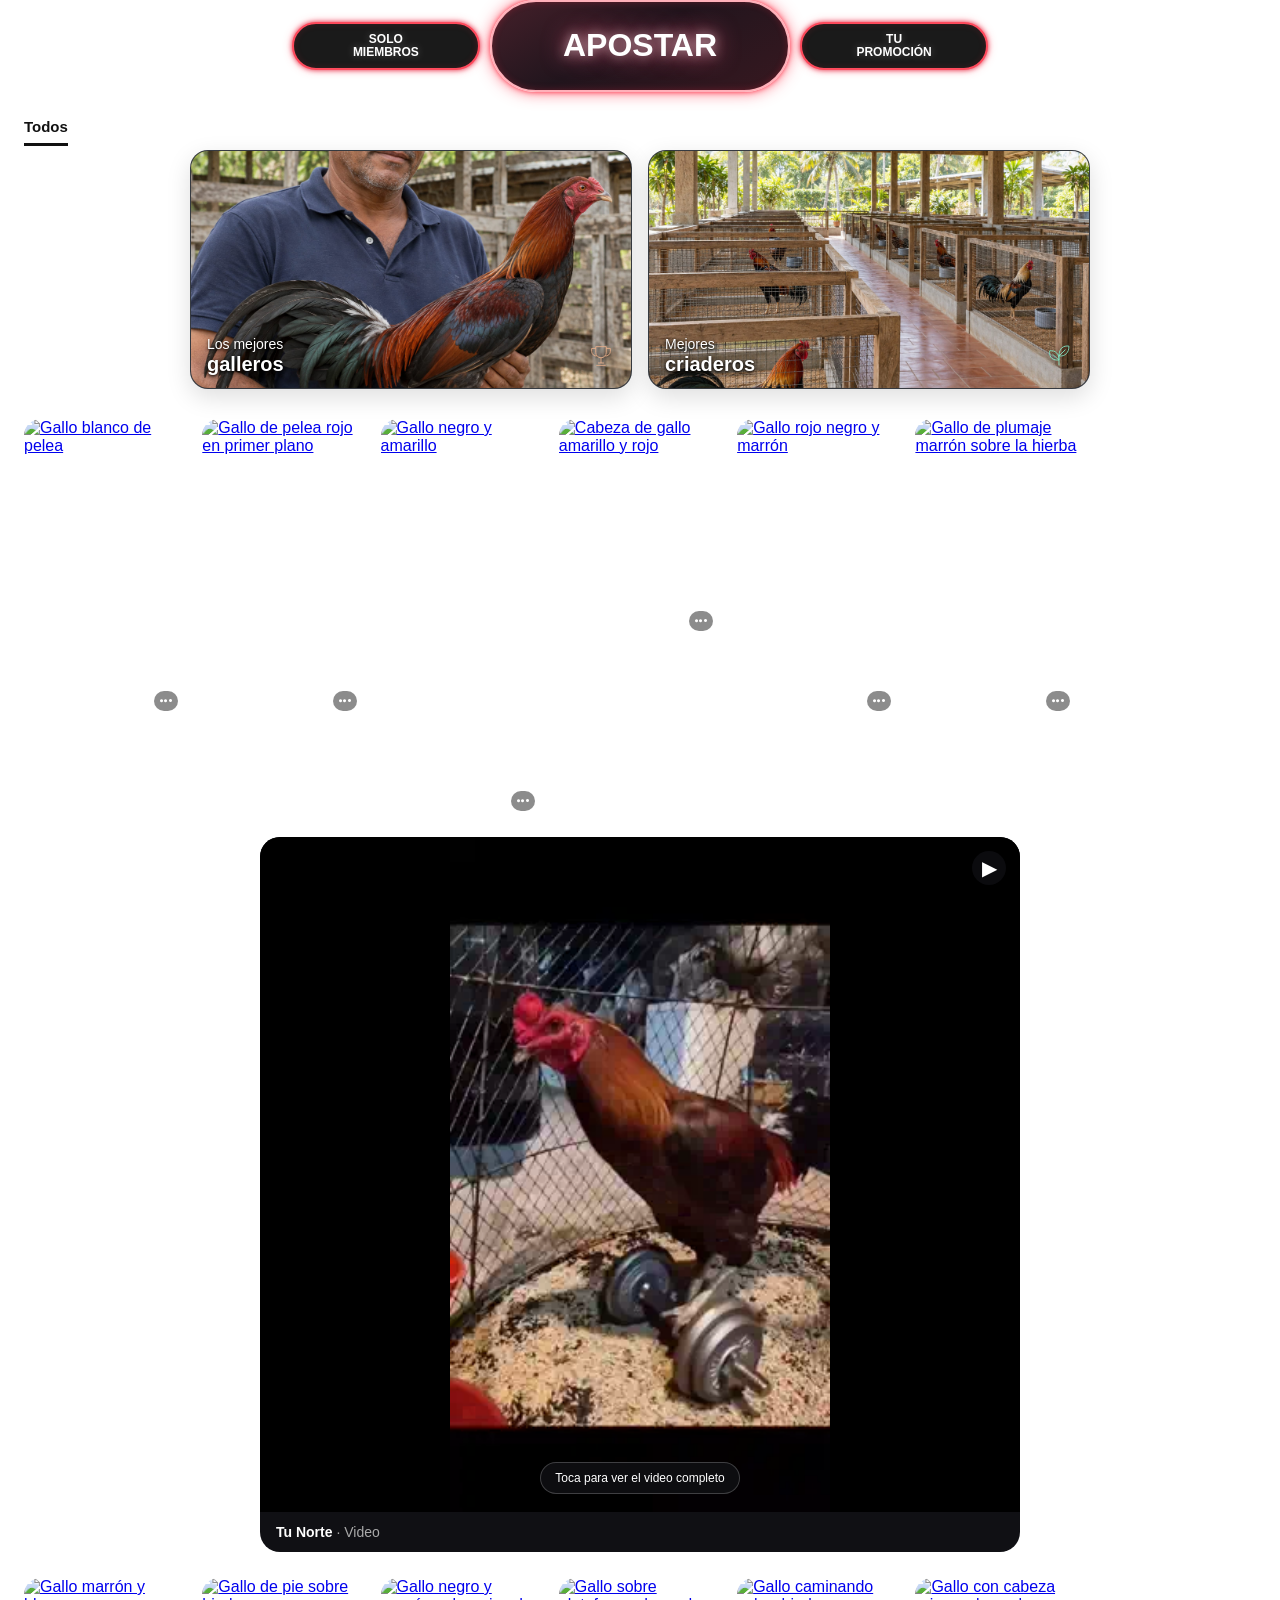
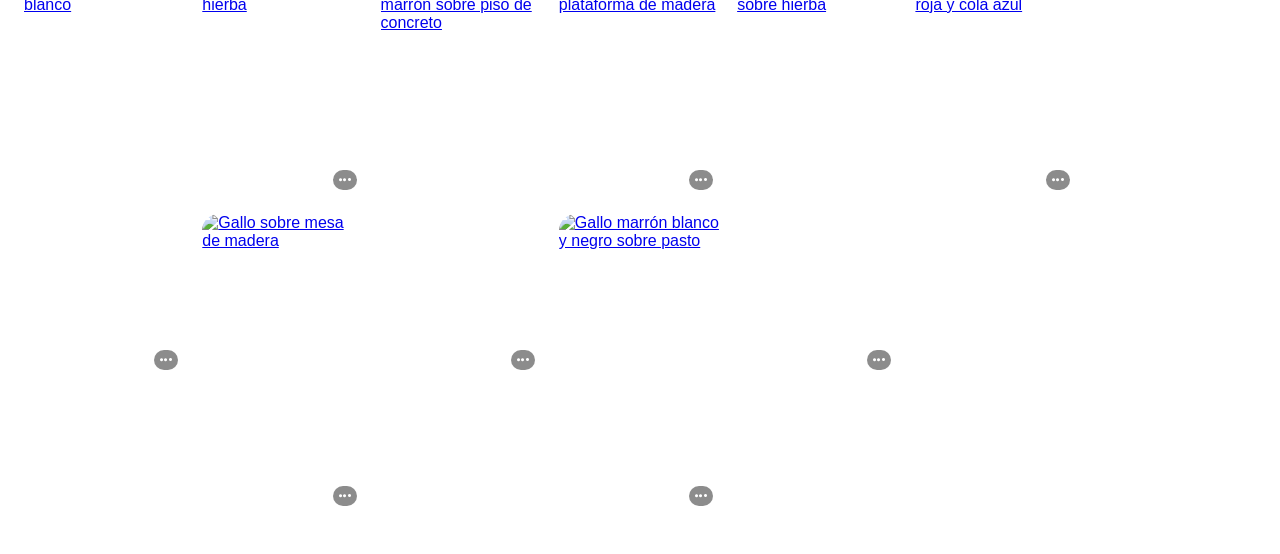
==== index.html @ d4cb712a "Refresh featured card stylesheet version to load band removal" ====
<!DOCTYPE html>
<html lang="es">
<head>
    <meta charset="UTF-8">
    <meta name="viewport" content="width=device-width, initial-scale=1.0">
    <title>Inicio | Tu Norte</title>
    <link rel="stylesheet" href="https://cdnjs.cloudflare.com/ajax/libs/font-awesome/6.4.0/css/all.min.css">
    <style>
        * {
            box-sizing: border-box;
            margin: 0;
            padding: 0;
            font-family: -apple-system, BlinkMacSystemFont, "Segoe UI", Roboto, Oxygen, Ubuntu, Cantarell, sans-serif;
        }

        body {
            background-color: #000;
            color: #fff;
            display: flex;
            justify-content: center;
            align-items: center;
            min-height: 100vh;
        }

        .phone-mockup {
            width: 100%;
            max-width: 420px;
            background-color: #000;
            min-height: 100vh;
            display: flex;
            flex-direction: column;
            position: relative;
        }

        /* Top Image Container */
        .top-image-container {
            position: relative;
            width: 100%;
            background-color: #f0f0f0;
            border-bottom-left-radius: 32px;
            border-bottom-right-radius: 32px;
            overflow: hidden;
        }

        .top-image {
            width:100%;
            display:block;
            height:auto;
            aspect-ratio:1.617 / 1;
            object-fit:cover;
            object-position:center;
        }

        .back-button {
            position: absolute;
            top: 16px;
            left: 16px;
            width: 40px;
            height: 40px;
            background-color: rgba(255, 255, 255, 0.85);
            border-radius: 50%;
            display: flex;
            align-items: center;
            justify-content: center;
            color: #000;
            font-size: 18px;
            cursor: pointer;
            box-shadow: 0 2px 8px rgba(0,0,0,0.15);
        }

        .search-icon-btn {
            position: absolute;
            bottom: 16px;
            right: 16px;
            width: 44px;
            height: 44px;
            background-color: #000;
            border-radius: 50%;
            display: flex;
            align-items: center;
            justify-content: center;
            color: #fff;
            font-size: 20px;
            cursor: pointer;
        }

        /* Action Row (Buttons) */
        .action-row {
            display: grid;
            grid-template-columns: 1fr auto 1fr;
            align-items: center;
            padding: 16px 16px 10px 16px;
            gap: 10px;
        }

        .left-actions {
            display: flex;
            align-items: center;
            justify-self: start;
        }

        .btn-action-text {
            background: #e60023; /* fallback for red, or transparent if plain button */
            border: none;
            color: #fff;
            font-weight: 700;
            font-size: 15px;
            cursor: pointer;
            padding: 10px 18px;
            border-radius: 24px;
            display: flex;
            align-items: center;
            gap: 6px;
        }

        .btn-hoy {
            background: #e60023;
            color: white;
        }

        .btn-apostar {
            justify-self: center;
            background: #1a1a1a;
            color: #fff;
            padding: 13px 32px;
            border-radius: 30px;
            font-weight: 800;
            font-size: 16px;
            letter-spacing: 0.6px;
            border: 1.5px solid #ff2d46;
            cursor: pointer;
            box-shadow: 0 0 4px 0.5px rgba(255, 45, 70, 0.55);
            animation: apostar-glow 1.8s ease-in-out infinite;
        }

        @keyframes apostar-glow {
            0%, 100% {
                box-shadow: 0 0 3px 0px rgba(255, 45, 70, 0.4);
                border-color: #ff2d46;
            }
            50% {
                box-shadow: 0 0 9px 1.5px rgba(255, 45, 70, 0.9);
                border-color: #ff5468;
            }
        }

        .btn-promo {
            justify-self: end;
            background: #e60023;
            color: white;
            padding: 10px 18px;
            border-radius: 24px;
            font-weight: 700;
            font-size: 15px;
            border: none;
            cursor: pointer;
        }

        /* User Info Row */
        .user-row {
            display: flex;
            align-items: center;
            gap: 10px;
            padding: 4px 16px 12px 16px;
        }

        .user-avatar {
            width: 28px;
            height: 28px;
            border-radius: 50%;
            object-fit: cover;
        }

        .user-name {
            font-size: 14px;
            font-weight: 600;
            color: #fff;
        }

        .caption-row {
            padding: 0 16px 16px 16px;
            font-size: 15px;
            color: #fff;
        }

        .caption-row span {
            color: #adadad;
            font-weight: 600;
        }

        /* Grid Feed */
        .feed-grid {
            columns: 2;
            column-gap: 10px;
            padding: 0 10px 20px 10px;
        }

        .feed-card {
            background-color: #121212;
            border-radius: 16px;
            overflow: hidden;
            display: block;
            position: relative;
            break-inside: avoid;
            margin-bottom: 10px;
        }

        .card-image-wrap {
            position: relative;
            width: 100%;
        }

        .card-image {
            width: 100%;
            height: 220px;
            display: block;
            border-radius: 16px;
            object-fit: cover;
        }

        .feed-card.short .card-image {
            height: 160px;
        }

        .feed-card.tall .card-image {
            height: 280px;
        }

        .card-more-btn {
            position: absolute;
            bottom: 8px;
            right: 8px;
            color: #fff;
            font-size: 14px;
            background: rgba(0,0,0,0.5);
            padding: 2px 6px;
            border-radius: 10px;
        }

        /* Custom Config / Overlay Buttons requested */
        .btn-overlay-mejor-gallero {
            position: absolute;
            top: 10px;
            left: 10px;
            background: rgba(0, 0, 0, 0.7);
            color: #fff;
            border: 1px solid rgba(255, 255, 255, 0.3);
            padding: 6px 10px;
            border-radius: 12px;
            font-size: 11px;
            font-weight: bold;
            cursor: pointer;
            backdrop-filter: blur(4px);
        }

        .btn-overlay-custom-mid {
            position: absolute;
            top: 10px;
            right: 10px;
            background: rgba(0, 0, 0, 0.7);
            color: #fff;
            border: 1px dashed rgba(255, 255, 255, 0.5);
            width: 30px;
            height: 30px;
            border-radius: 50%;
            display: flex;
            align-items: center;
            justify-content: center;
            font-size: 12px;
            cursor: pointer;
            backdrop-filter: blur(4px);
        }

        .btn-overlay-custom-right {
            position: absolute;
            top: 10px;
            right: 10px;
            background: rgba(0, 0, 0, 0.7);
            color: #fff;
            border: 1px dashed rgba(255, 255, 255, 0.5);
            width: 30px;
            height: 30px;
            border-radius: 50%;
            display: flex;
            align-items: center;
            justify-content: center;
            font-size: 12px;
            cursor: pointer;
            backdrop-filter: blur(4px);
        }

        /* Invite Banner Card */
        .invite-card {
            background-color: #f3e5e8;
            color: #000;
            border-radius: 16px;
            padding: 24px 16px;
            display: flex;
            flex-direction: column;
            justify-content: center;
            align-items: center;
            text-align: center;
        }

        .invite-card h3 {
            font-size: 18px;
            font-weight: 700;
            line-height: 1.3;
        }

        /* ===== CHROME ESCRITORIO (estilo Pinterest) ===== */
        .pin-sidebar, .pin-topbar, .pin-tabs { display: none; }

        @media (min-width: 768px) {
            body {
                background: #fff;
                color: #111;
                display: block;
                align-items: initial;
                justify-content: initial;
            }

            /* Oculta la parte "movil" */
            .top-image-container,
            .user-row,
            .caption-row { display: none !important; }

            /* Barra lateral izquierda */
            .pin-sidebar {
                display: flex;
                position: fixed;
                top: 0; left: 0; bottom: 0;
                width: 72px;
                background: #fff;
                flex-direction: column;
                align-items: center;
                padding: 14px 0;
                z-index: 50;
                gap: 6px;
            }
            .pin-sidebar .pin-logo {
                width: 40px; height: 40px;
                border-radius: 50%;
                background: #e60023;
                color: #fff;
                display: flex; align-items: center; justify-content: center;
                font-size: 20px;
                margin-bottom: 14px;
            }
            .pin-sidebar .side-btn {
                width: 48px; height: 48px;
                border-radius: 14px;
                display: flex; align-items: center; justify-content: center;
                color: #111;
                font-size: 20px;
                cursor: pointer;
                background: transparent;
                border: none;
                position: relative;
            }
            .pin-sidebar .side-btn:hover { background: #f0f0f0; }
            .pin-sidebar .side-btn.active { background: #111; color: #fff; }
            .pin-sidebar .side-spacer { flex: 1; }

            /* Barra superior */
            .pin-topbar {
                display: flex;
                position: fixed;
                top: 0; left: 72px; right: 0;
                height: 72px;
                background: #fff;
                align-items: center;
                gap: 12px;
                padding: 0 20px;
                z-index: 45;
            }
            .pin-search {
                flex: 1;
                display: flex;
                align-items: center;
                gap: 12px;
                background: #e9e9e7;
                border-radius: 999px;
                padding: 0 18px;
                height: 48px;
                color: #5f5f5f;
                font-size: 16px;
            }
            .pin-search input {
                flex: 1;
                border: none;
                background: transparent;
                outline: none;
                font-size: 16px;
                color: #111;
            }
            .pin-avatar {
                width: 34px; height: 34px;
                border-radius: 50%;
                background: #c5e8d5;
                color: #2f6f4f;
                display: flex; align-items: center; justify-content: center;
                font-weight: 700;
                font-size: 15px;
                flex: 0 0 auto;
            }
            .pin-topbar .chev { color: #5f5f5f; font-size: 14px; }

            /* Pestana "Todos" */
            .pin-tabs {
                padding: 8px 24px 4px 24px;
                display: flex;
                gap: 24px;
                font-size: 15px;
                font-weight: 600;
            }
            .pin-tabs span {
                padding-bottom: 8px;
                border-bottom: 3px solid #111;
                color: #111;
            }

            /* Contenedor principal */
            .phone-mockup {
                width: auto;
                max-width: none;
                background: #fff;
                min-height: 100vh;
                margin-left: 0;
                padding-top: 0;
            }

            /* Rejilla tipo mosaico */
            .feed-grid {
                columns: 5;
                column-gap: 16px;
                padding: 8px 24px 40px 24px;
            }
            .feed-card {
                background: transparent;
                margin-bottom: 16px;
                border-radius: 16px;
            }
            .card-image { height: 300px; border-radius: 16px; }
            .feed-card.short .card-image { height: 220px; }
            .feed-card.tall .card-image { height: 400px; }
            .card-more-btn { background: rgba(0,0,0,0.45); }
        }
        @media (min-width: 1200px) { .feed-grid { columns: 7; } }
        @media (min-width: 1700px) { .feed-grid { columns: 8; } }
            @media (max-width: 767px) {
            html, body { width:100%; min-width:0; overflow-x:hidden; }
            body { display:block; margin:0; }
            .phone-mockup { width:100%; max-width:none; min-width:0; margin:0; }
            .action-row { grid-template-columns:minmax(0,1fr) minmax(0,1.5fr) minmax(0,1fr); gap:8px; padding:16px 12px 10px; }
            .action-row > *, .left-actions { min-width:0; }
            .btn-action-text, .btn-promo { padding:10px 12px; font-size:14px; }
            .btn-apostar { width:100%; padding:12px 6px; font-size:14px; letter-spacing:0; white-space:nowrap; }
            .top-image-container, .top-image, .feed-grid { max-width:100%; }
        }
    
        /* Botones principales de la portada */
        .action-row {
            width:100%; max-width:720px; margin:0 auto;
            grid-template-columns:minmax(0,1fr) minmax(0,1.6fr) minmax(0,1fr);
            align-items:center; gap:10px; padding:0 12px 18px;
        }
        .left-actions { width:100%; min-width:0; }
        .action-row .btn-hoy, .action-row .btn-apostar, .action-row .btn-promo {
            width:100%; min-width:0; height:92px; min-height:92px;
            display:flex; align-items:center; justify-content:center;
            border-radius:999px; padding:12px 6px;
            font-size:clamp(17px,5vw,28px); line-height:1.1; font-weight:800;
            letter-spacing:0; white-space:nowrap;
            color:#fff; border:2px solid #f33b49;
        }
        .action-row .btn-hoy, .action-row .btn-promo {
            height:48px; min-height:48px; padding:7px 8px;
            font-size:clamp(10px,2.8vw,12px); font-weight:700;
            background:#1a1a1a; border-color:#ff4a5c;
            text-shadow:0 0 8px rgba(255,255,255,.25);
            box-shadow:0 0 5px #ff4055,0 0 16px rgba(255,45,70,.7),inset 0 0 7px rgba(255,45,70,.25);
            animation:portada-neon 2.4s ease-in-out infinite;
        }
        .action-row .btn-apostar {
            font-size:clamp(20px,6vw,32px);
            background:#1a1a1a; border-color:#ff4a5c;
            text-shadow:0 0 8px rgba(255,255,255,.25);
            box-shadow:0 0 5px #ff4055,0 0 16px rgba(255,45,70,.7),inset 0 0 7px rgba(255,45,70,.25);
            animation:portada-neon 2.4s ease-in-out infinite;
        }
        @keyframes portada-neon {
            0%,100% {box-shadow:0 0 5px #ff4055,0 0 14px rgba(255,45,70,.65),inset 0 0 7px rgba(255,45,70,.22);}
            50% {box-shadow:0 0 8px #ff6373,0 0 23px rgba(255,45,70,.85),inset 0 0 10px rgba(255,45,70,.3);}
        }
        @media(prefers-reduced-motion:reduce){.action-row .btn-apostar,.action-row .btn-hoy,.action-row .btn-promo{animation:none;}}
    
/* Portada: acción principal y categorías destacadas */
.action-row .btn-hoy,.action-row .btn-promo{animation:none;box-shadow:0 0 5px #e43851,0 0 10px rgba(255,45,70,.35),inset 0 0 7px rgba(255,45,70,.15)}
.action-row .btn-apostar{position:relative;isolation:isolate;overflow:hidden;border:2px solid #ffb0b9;background:linear-gradient(150deg,#45202a,#21151d 45%,#371820);text-shadow:0 0 12px #fff8,0 0 24px #ff557a;animation:apostar-beacon 2.8s ease-in-out infinite}
.action-row .btn-apostar::after{content:"";position:absolute;inset:-60% -25%;z-index:-1;background:linear-gradient(105deg,transparent 38%,#ffffff38 48%,#ffffff85 50%,transparent 62%);transform:translateX(-100%);animation:apostar-sweep 4.8s ease-in-out infinite;pointer-events:none}
.action-row .btn-apostar:hover{filter:brightness(1.14)}
@keyframes apostar-beacon{0%,100%{box-shadow:0 0 6px #ff9aa9,0 0 22px #ff3359bb,0 0 40px #ff204740,inset 0 0 16px #ff46633d}50%{box-shadow:0 0 10px #ffc2cb,0 0 30px #ff3359ee,0 0 52px #ff204766,inset 0 0 24px #ff466366}}
@keyframes apostar-sweep{0%,45%{transform:translateX(-100%)}80%,100%{transform:translateX(100%)}}
.featured-pair{column-span:all;display:grid;grid-template-columns:minmax(0,1fr) minmax(0,1fr);gap:10px;margin-bottom:10px}
.featured-pair .feed-card{margin:0;background:#121212}
.featured-pair .card-image{height:clamp(225px,38vw,390px);border-radius:16px}
.feature-label{position:absolute;top:12px;left:10px;right:10px;z-index:2;display:flex;align-items:center;gap:9px;width:fit-content;max-width:calc(100% - 20px);padding:10px 12px;border:1px solid #ffffff4d;border-radius:14px;background:linear-gradient(135deg,#11151be8,#20242acf);backdrop-filter:blur(12px);color:#fff;box-shadow:0 6px 22px #0005;pointer-events:none;font-size:clamp(10px,2.5vw,13px);line-height:1.25;letter-spacing:.15px}
.feature-label strong{font-size:clamp(15px,3.6vw,21px);font-weight:800}
.feature-mark{display:grid;place-items:center;width:27px;height:27px;flex-shrink:0;border-radius:9px;background:#ff385724;color:#ff8295;font-size:15px;border:1px solid #ff637650}
@media(min-width:768px){.featured-pair{max-width:900px;margin:0 auto 24px;gap:18px}.featured-pair .card-image{height:370px}}
@media(prefers-reduced-motion:reduce){.action-row .btn-apostar,.action-row .btn-apostar::after{animation:none}}

.category-cards{display:grid;grid-template-columns:minmax(0,1fr) minmax(0,1fr);gap:10px;padding:0 10px;margin:0 0 12px;width:100%}
.category-card{position:relative;isolation:isolate;overflow:hidden;aspect-ratio:1.85/1;border-radius:18px;border:1px solid #ffffff25;padding:clamp(12px,3vw,24px);display:flex;flex-direction:column;justify-content:space-between;color:#fff;box-shadow:inset 0 1px #ffffff12,0 8px 25px #0002}
.category-card.galleros{background:radial-gradient(ellipse at 100% 0%,#a54c373d,transparent 65%),linear-gradient(145deg,#272229,#13141c)}
.category-card.criaderos{background:radial-gradient(ellipse at 100% 0%,#1a8b7a45,transparent 65%),linear-gradient(145deg,#162b2a,#10191e)}
.category-index{font-size:clamp(6px,1.6vw,10px);font-weight:700;letter-spacing:1.5px;color:#cabbb9;position:relative;z-index:1}
.criaderos .category-index{color:#9dc9bf}
.category-card h2{font-size:clamp(13px,3.3vw,24px);font-weight:500;line-height:1.15;margin:10px 0 8px;position:relative;z-index:1}
.category-card h2 strong{font-size:clamp(20px,5.2vw,38px);font-weight:800;letter-spacing:-.6px}
.category-art{position:absolute;right:5%;top:17%;width:37%;transform:rotate(-10deg);color:#e9b08c;opacity:.25}
.criaderos .category-art{color:#83e3c3;transform:rotate(12deg)}
.category-art svg{width:100%;height:auto}
.category-line{height:2px;width:28px;flex-shrink:0;background:#f79a7a;box-shadow:0 0 10px #f79a7a66;border-radius:3px}
.criaderos .category-line{background:#72dbbc;box-shadow:0 0 10px #72dbbc66}
@media(min-width:768px){.category-cards{max-width:948px;margin:0 auto 22px;padding:0 24px;gap:16px}}

.feed-video-card{column-span:all;max-width:760px;width:100%;margin:18px auto 26px;break-inside:avoid;background:#101014;color:#fff;border-radius:20px;overflow:hidden}
.feed-video-stage{position:relative;isolation:isolate;background:#000 url('assets/pesas-poster.webp') center/contain no-repeat}
.feed-video-stage img{display:block;width:100%;height:auto;max-height:75svh;object-fit:contain}
.feed-video-tap{position:absolute;inset:0;border:0;background:transparent;color:#fff;cursor:pointer;display:flex;align-items:flex-end;justify-content:center;padding:18px;font:inherit}
.video-tap-hint{padding:8px 14px;border:1px solid #ffffff35;border-radius:30px;background:#101014cf;backdrop-filter:blur(8px);font-size:12px}
.video-sound-icon{position:absolute;top:14px;right:14px;width:34px;height:34px;display:grid;place-items:center;background:#101014bb;border-radius:50%;font-size:20px}
.feed-video-caption{padding:12px 16px!important;font-weight:700;font-size:14px;margin:0!important}.feed-video-caption span{font-weight:400;color:#aaa}
#feed-video-error{padding:12px;font-size:13px}#feed-video-error a{color:#ff8195}
.feed-video-dialog{position:fixed;inset:0;width:100vw;height:100dvh;max-width:100vw;max-height:100dvh;margin:0;padding:55px 12px 20px;border:0;background:#09090d;color:white}
.feed-video-dialog::backdrop{background:#000e}.feed-video-dialog video{display:block;width:100%;height:100%;object-fit:contain}
.feed-video-close{position:absolute;top:12px;right:16px;border:1px solid #ffffff40;border-radius:50%;background:#24242b;color:#fff;width:36px;height:36px;font-size:18px;cursor:pointer}
.feed-video-dialog:not([open]){display:none}
.feed-video-tap:focus-visible,.feed-video-close:focus-visible{outline:3px solid #ff4968;outline-offset:-3px}
@media(max-width:767px){.feed-video-card{margin-top:14px;margin-bottom:18px;border-radius:18px}}

@media(max-width:767px){
.home-hero{width:100%;background:#24170f url('assets/portada-extendida-botones.webp') center/100% 100% no-repeat}
.home-hero .top-image-container{background:transparent;border-radius:0;overflow:visible}
.home-hero .action-row{position:relative;z-index:1}
}

/* Portada como tarjeta del mosaico, con la misma separación y esquinas. */
@media(max-width:767px){
.home-hero{border-radius:16px;overflow:hidden;margin-bottom:10px}
}
</style>
<link rel="stylesheet" href="featured-stories.css?v=4">
</head>
<body>


    <!-- ===== Barra lateral (solo escritorio) ===== -->
    

    <!-- ===== Barra superior (solo escritorio) ===== -->
    

    <div class="phone-mockup">
        <section class="home-hero" aria-label="Tu Norte">
        <!-- Top Image Card -->
        <div class="top-image-container">
            
            <img src="assets/portada-original-horizontal.jpg" class="top-image" alt="Peleas de Gallos Tu Norte">
            
        </div>

        <!-- Middle Interaction Row (Red circles from image) -->
        <div class="action-row">
            <div class="left-actions">
                <!-- Botón de la izquierda: HOY -->
                <button class="btn-action-text btn-hoy"><span style="display:block;line-height:1.1;text-align:center;">SOLO<br>MIEMBROS</span></button>
            </div>

            <!-- Botón del medio: APOSTAR -->
            <button class="btn-apostar" onclick="window.gcAuth.openLive()">
                APOSTAR
            </button>

            <!-- Botón de la derecha: PROMO -->
            <button class="btn-promo"><span style="display:block;line-height:1.1;text-align:center;">TU<br>PROMOCIÓN</span></button>
        </div>

        </section>
        <!-- User Information -->
        

        

        <div class="pin-tabs"><span>Todos</span></div>

        <!-- Feed Grid Section (Bottom red circles from image) -->
        <section class="category-cards" aria-label="Destacados de Tu Norte">
<article class="category-card galleros" role="button" tabindex="0" data-story-gallery="galleros" aria-haspopup="dialog" aria-label="Ver seis fotos: Los mejores galleros"><span class="category-index">01 / TU NORTE</span><span class="category-art"><svg viewBox="0 0 48 48" fill="none" stroke="currentColor" stroke-width="1.5" aria-hidden="true"><path d="M15 8h18v10a9 9 0 0 1-18 0V8ZM15 11H8v5a8 8 0 0 0 9 8M33 11h7v5a8 8 0 0 1-9 8M24 27v9M16 40h16M19 36h10"/></svg></span><h2>Los mejores<br><strong>galleros</strong></h2><span class="category-line" aria-hidden="true"></span></article>
<article class="category-card criaderos" role="button" tabindex="0" data-story-gallery="criaderos" aria-haspopup="dialog" aria-label="Ver seis fotos: Mejores criaderos"><span class="category-index">02 / TU NORTE</span><span class="category-art"><svg viewBox="0 0 48 48" fill="none" stroke="currentColor" stroke-width="1.5" aria-hidden="true"><path d="M24 40V21M24 31C9 32 7 22 8 15c10-1 16 5 16 16ZM24 24C24 10 32 6 41 7c0 11-6 18-17 17Z"/><path d="m13 21 11 10m0-7L35 13"/></svg></span><h2>Mejores<br><strong>criaderos</strong></h2><span class="category-line" aria-hidden="true"></span></article>
</section>
<div class="feed-grid">
            <!-- Left Grid Item -->
            <div class="feed-card">
                <div class="card-image-wrap">
                    <!-- Botón abajo a la izquierda: MEJOR GALLERO -->
                    
                    <!-- Botón en el medio abajo: Sin nombre (para configurar) -->
                    

                    <img src="https://images.unsplash.com/photo-1545251765-6aad90d25972?q=80&w=400&auto=format&fit=crop" class="card-image" alt="Gallo blanco de pelea">
                    <span class="card-more-btn"><i class="fa-solid fa-ellipsis"></i></span>
                </div>
            </div>

            <!-- Right Grid Item -->
            <div class="feed-card">
                <div class="card-image-wrap">
                    <!-- Botón a la derecha abajo: Sin nombre (para configurar) -->

                    <img src="https://images.unsplash.com/photo-1583510383754-35fc1d1eb598?q=80&w=400&auto=format&fit=crop" class="card-image" alt="Gallo de pelea rojo en primer plano">
                    <span class="card-more-btn"><i class="fa-solid fa-ellipsis"></i></span>
                </div>
            </div>

            <!-- Reemplazo del banner de texto por imagen de gallo -->
            <div class="feed-card tall">
                <div class="card-image-wrap">
                    <img src="https://images.unsplash.com/photo-1554740760-5db7aca3ec66?q=80&w=400&auto=format&fit=crop" class="card-image" alt="Gallo negro y amarillo">
                    <span class="card-more-btn"><i class="fa-solid fa-ellipsis"></i></span>
                </div>
            </div>

            <div class="feed-card short">
                <div class="card-image-wrap">
                    <img src="https://images.unsplash.com/photo-1588164950715-6aa49568dd80?q=80&w=400&auto=format&fit=crop" class="card-image" alt="Cabeza de gallo amarillo y rojo">
                    <span class="card-more-btn"><i class="fa-solid fa-ellipsis"></i></span>
                </div>
            </div>

            <div class="feed-card">
                <div class="card-image-wrap">
                    <img src="https://images.unsplash.com/photo-1605490552919-bb0a239812c1?q=80&w=400&auto=format&fit=crop" class="card-image" alt="Gallo rojo negro y marrón">
                    <span class="card-more-btn"><i class="fa-solid fa-ellipsis"></i></span>
                </div>
            </div>

            <div class="feed-card"><div class="card-image-wrap"><img src="https://images.unsplash.com/photo-1669839140857-f3925c9c06f9?auto=format&amp;fm=webp&amp;fit=crop&amp;w=600&amp;q=80" class="card-image" alt="Gallo de plumaje marrón sobre la hierba" loading="lazy"><span class="card-more-btn"><i class="fa-solid fa-ellipsis"></i></span></div></div>
<article class="feed-video-card" aria-label="Video de gallo con pesas">
<div class="feed-video-stage"><img id="feed-pesas" src="assets/pesas-preview-fluido.webp?v=2" alt="Gallo con pesas en movimiento; toca para abrir el video" width="240" height="427" loading="eager" decoding="async" onerror="this.onerror=null;this.src='assets/pesas-poster.webp'"><button type="button" class="feed-video-tap" aria-label="Abrir video completo con sonido"><span class="video-sound-icon" aria-hidden="true">▶</span><span class="video-tap-hint">Toca para ver el video completo</span></button></div><p class="feed-video-caption">Tu Norte <span>· Video</span></p><p id="feed-video-error" hidden>No se pudo reproducir. <a href="assets/pesas-ligero.mp4?v=2">Abrir video</a></p>
</article>
<div class="feed-card tall">
                <div class="card-image-wrap">
                    <img src="https://images.unsplash.com/photo-1672620003939-f82a45cb5adc?q=80&w=400&auto=format&fit=crop" class="card-image" alt="Gallo marrón y blanco">
                    <span class="card-more-btn"><i class="fa-solid fa-ellipsis"></i></span>
                </div>
            </div>

            <div class="feed-card short">
                <div class="card-image-wrap">
                    <img src="https://images.unsplash.com/photo-1706456134122-a0702ce76de7?q=80&w=400&auto=format&fit=crop" class="card-image" alt="Gallo de pie sobre hierba">
                    <span class="card-more-btn"><i class="fa-solid fa-ellipsis"></i></span>
                </div>
            </div>

            <div class="feed-card">
                <div class="card-image-wrap">
                    <img src="https://images.unsplash.com/photo-1689697373821-b1b201830e84?q=80&w=400&auto=format&fit=crop" class="card-image" alt="Gallo sobre mesa de madera">
                    <span class="card-more-btn"><i class="fa-solid fa-ellipsis"></i></span>
                </div>
            </div>

            <div class="feed-card tall">
                <div class="card-image-wrap">
                    <img src="https://images.unsplash.com/photo-1623662795461-4d282ec436a2?q=80&w=400&auto=format&fit=crop" class="card-image" alt="Gallo negro y marrón sobre piso de concreto">
                    <span class="card-more-btn"><i class="fa-solid fa-ellipsis"></i></span>
                </div>
            </div>

            <div class="feed-card short">
                <div class="card-image-wrap">
                    <img src="https://images.unsplash.com/photo-1656744638362-3d2672eaac01?q=80&w=400&auto=format&fit=crop" class="card-image" alt="Gallo sobre plataforma de madera">
                    <span class="card-more-btn"><i class="fa-solid fa-ellipsis"></i></span>
                </div>
            </div>

            <div class="feed-card">
                <div class="card-image-wrap">
                    <img src="https://images.unsplash.com/photo-1579088092239-0f893322cfdc?q=80&w=400&auto=format&fit=crop" class="card-image" alt="Gallo marrón blanco y negro sobre pasto">
                    <span class="card-more-btn"><i class="fa-solid fa-ellipsis"></i></span>
                </div>
            </div>

            <div class="feed-card tall">
                <div class="card-image-wrap">
                    <img src="https://images.unsplash.com/photo-1643299812896-431b89343951?q=80&w=400&auto=format&fit=crop" class="card-image" alt="Gallo caminando sobre hierba">
                    <span class="card-more-btn"><i class="fa-solid fa-ellipsis"></i></span>
                </div>
            </div>

            <div class="feed-card short">
                <div class="card-image-wrap">
                    <img src="https://images.unsplash.com/photo-1715689236234-13773aca8e8b?q=80&w=400&auto=format&fit=crop" class="card-image" alt="Gallo con cabeza roja y cola azul">
                    <span class="card-more-btn"><i class="fa-solid fa-ellipsis"></i></span>
                </div>
            </div>
        </div>
    </div>

<dialog class="feed-video-dialog" aria-label="Video completo"><button type="button" class="feed-video-close" aria-label="Cerrar video">✕</button><video controls playsinline preload="none" poster="assets/pesas-poster.webp"></video></dialog>
<dialog class="featured-stories" aria-labelledby="stories-title">
<div class="stories-panel">
<div class="stories-progress" aria-label="Fotos de la galería"></div>
<header class="stories-header"><div><span class="stories-brand">TU NORTE</span><h2 id="stories-title"></h2></div><button type="button" class="stories-toggle" aria-label="Pausar presentación">Ⅱ</button><button type="button" class="stories-close" aria-label="Cerrar galería">✕</button></header>
<div class="stories-stage"><img class="stories-image" alt="" decoding="async"><p class="stories-status" role="status">Cargando foto…</p><button type="button" class="stories-prev" aria-label="Foto anterior">‹</button><button type="button" class="stories-next" aria-label="Foto siguiente">›</button></div>
<div class="stories-caption"><span class="stories-counter">1 / 6</span><h3 class="stories-name"></h3><p class="stories-detail"></p><small>Imágenes ilustrativas · Nombres y ciudades de ejemplo</small></div>
</div></dialog>
<script src="firebase-config.js"></script>
<script src="auth.js?v=9"></script>
<script src="home-gallery.js?v=2"></script>
<script src="feed-video.js?v=4"></script>
<script src="featured-stories.js?v=2"></script>
</body>
</html>
---- featured-stories.css ----
.category-card[data-story-gallery]{cursor:pointer;transition:border-color .2s,filter .2s}
.category-card[data-story-gallery]:hover{filter:brightness(1.12);border-color:#ffffff55}
.category-card[data-story-gallery]:focus-visible{outline:2px solid #fff;outline-offset:3px}
.featured-stories{position:fixed;inset:0;margin:auto;padding:0;border:1px solid #ffffff25;border-radius:20px;width:min(100vw,520px);height:min(100dvh,940px);max-width:100vw;max-height:100dvh;background:#0b0e13;color:#fff;overflow:hidden;box-shadow:0 30px 100px #0009}
.featured-stories:not([open]){display:none}.featured-stories::backdrop{background:#030509e8;backdrop-filter:blur(10px)}
.stories-panel{height:100%;display:grid;grid-template-rows:18px auto minmax(0,1fr) auto}
.stories-progress{display:flex;gap:5px;padding:9px 14px 0;min-width:0}
.stories-progress button{position:relative;flex:1;min-width:0;height:14px;border:0;background:transparent;padding:0;cursor:pointer}
.stories-progress button::before{content:"";position:absolute;inset:0 0 auto;height:3px;border-radius:5px;background:#ffffff35}
.stories-progress button span{position:absolute;inset:0 auto auto 0;height:3px;width:calc(var(--progress,0)*100%);max-width:100%;border-radius:5px;background:#fff}
.stories-header{display:flex;align-items:center;gap:9px;padding:12px 15px;background:#10141c;border:0;min-height:65px}
.stories-header>div{flex:1;min-width:0}.stories-brand{font-size:8px;letter-spacing:1.8px;color:#93a1b9}
.stories-header h2{font-size:16px;margin:3px 0 0;line-height:1.2;color:#fff}
.stories-header button{display:grid;place-items:center;flex:0 0 34px;width:34px;height:34px;min-height:0;padding:0;border:1px solid #ffffff25;border-radius:50%;background:#ffffff0a;color:#fff;cursor:pointer;font:18px system-ui}
.stories-stage{position:relative;min-height:0;min-width:0;background:#070a0e;display:flex;justify-content:center;align-items:center}
.stories-image{display:block;width:100%;height:100%;min-height:0;object-fit:contain;opacity:1;transition:opacity .18s}
.stories-stage[data-loading] .stories-image{opacity:.15}
.stories-status{position:absolute;inset:50% 15px auto;text-align:center;transform:translateY(-50%);font-size:13px;color:#ddd;pointer-events:none}
.stories-status[hidden]{display:none}
.stories-stage button{position:absolute;top:45%;width:34px;height:48px;padding:0;border:1px solid #ffffff25;border-radius:12px;background:#0005;color:#fff;font:34px/1 system-ui;cursor:pointer;backdrop-filter:blur(5px)}
.stories-prev{left:9px}.stories-next{right:9px}
.stories-caption{padding:17px 19px max(19px,env(safe-area-inset-bottom));min-width:0;background:#10141c}
.stories-counter{float:right;font-size:11px;color:#9aa9bf;margin-top:5px}
.stories-name{margin:0 46px 5px 0;font-size:24px;line-height:1.15;letter-spacing:-.5px;color:#fff;overflow-wrap:anywhere}
.stories-detail{margin:0 0 10px;font-size:14px;color:#ccd3df}
.stories-caption small{display:block;color:#8a98ad;font-size:10px;line-height:1.4}
.featured-stories button:focus-visible{outline:2px solid #fff;outline-offset:3px}
@media(max-width:600px){.featured-stories{width:100vw;height:100dvh;border-radius:0;border:0}.stories-panel{padding-top:env(safe-area-inset-top)}.stories-header h2{font-size:15px}.stories-name{font-size:23px}}
@media(max-height:560px) and (orientation:landscape){.featured-stories{width:min(100vw,860px)}.stories-panel{grid-template-columns:1fr 1fr;grid-template-rows:18px 60px minmax(0,1fr)}.stories-progress,.stories-header{grid-column:1/-1}.stories-stage{grid-column:1;grid-row:3}.stories-caption{grid-column:2;grid-row:3;align-self:stretch;display:flex;flex-direction:column;justify-content:center}.stories-counter{float:none}}
@media(prefers-reduced-motion:reduce){.stories-image,.category-card[data-story-gallery]{transition:none}}

/* Rótulos compactos sobre la foto completa, sin franja. */
.category-card[data-story-gallery]{--caption-height:clamp(40px,7vw,64px);padding:0;background:#141820;display:block}
.category-card .category-photo{position:absolute;inset:0 0 auto;display:block;width:100%;height:100%;object-fit:cover;object-position:center 38%;z-index:0;opacity:0;transition:opacity .55s ease;pointer-events:none;border-radius:0}
.category-card .category-photo.is-visible{opacity:1}
.category-card[data-story-gallery]::after{display:none}
.category-card[data-story-gallery] .category-index,.category-card[data-story-gallery] .category-line{display:none}
.category-card[data-story-gallery] h2{position:absolute;left:10px;right:34px;bottom:0;height:var(--caption-height);display:flex;flex-direction:column;justify-content:center;margin:0;z-index:2;font-size:clamp(10px,1.8vw,14px);line-height:1.2;font-weight:500;text-shadow:0 1px 3px #000,0 2px 8px #000b;letter-spacing:0}
.category-card[data-story-gallery] h2 br{display:none}
.category-card[data-story-gallery] h2 strong{font-size:clamp(13px,2.5vw,20px);line-height:1.15;letter-spacing:0;font-weight:750}
.category-card[data-story-gallery] .category-art{position:absolute;top:auto;right:9px;bottom:calc((var(--caption-height) - 22px)/2);width:22px;height:22px;z-index:2;opacity:1;transform:none;filter:drop-shadow(0 1px 3px #000)}
@media(min-width:768px){.category-card[data-story-gallery] h2{left:16px;right:48px}.category-card[data-story-gallery] .category-art{right:16px;width:28px;height:28px;bottom:calc((var(--caption-height) - 28px)/2)}}
@media(prefers-reduced-motion:reduce){.category-card .category-photo{transition:none}}
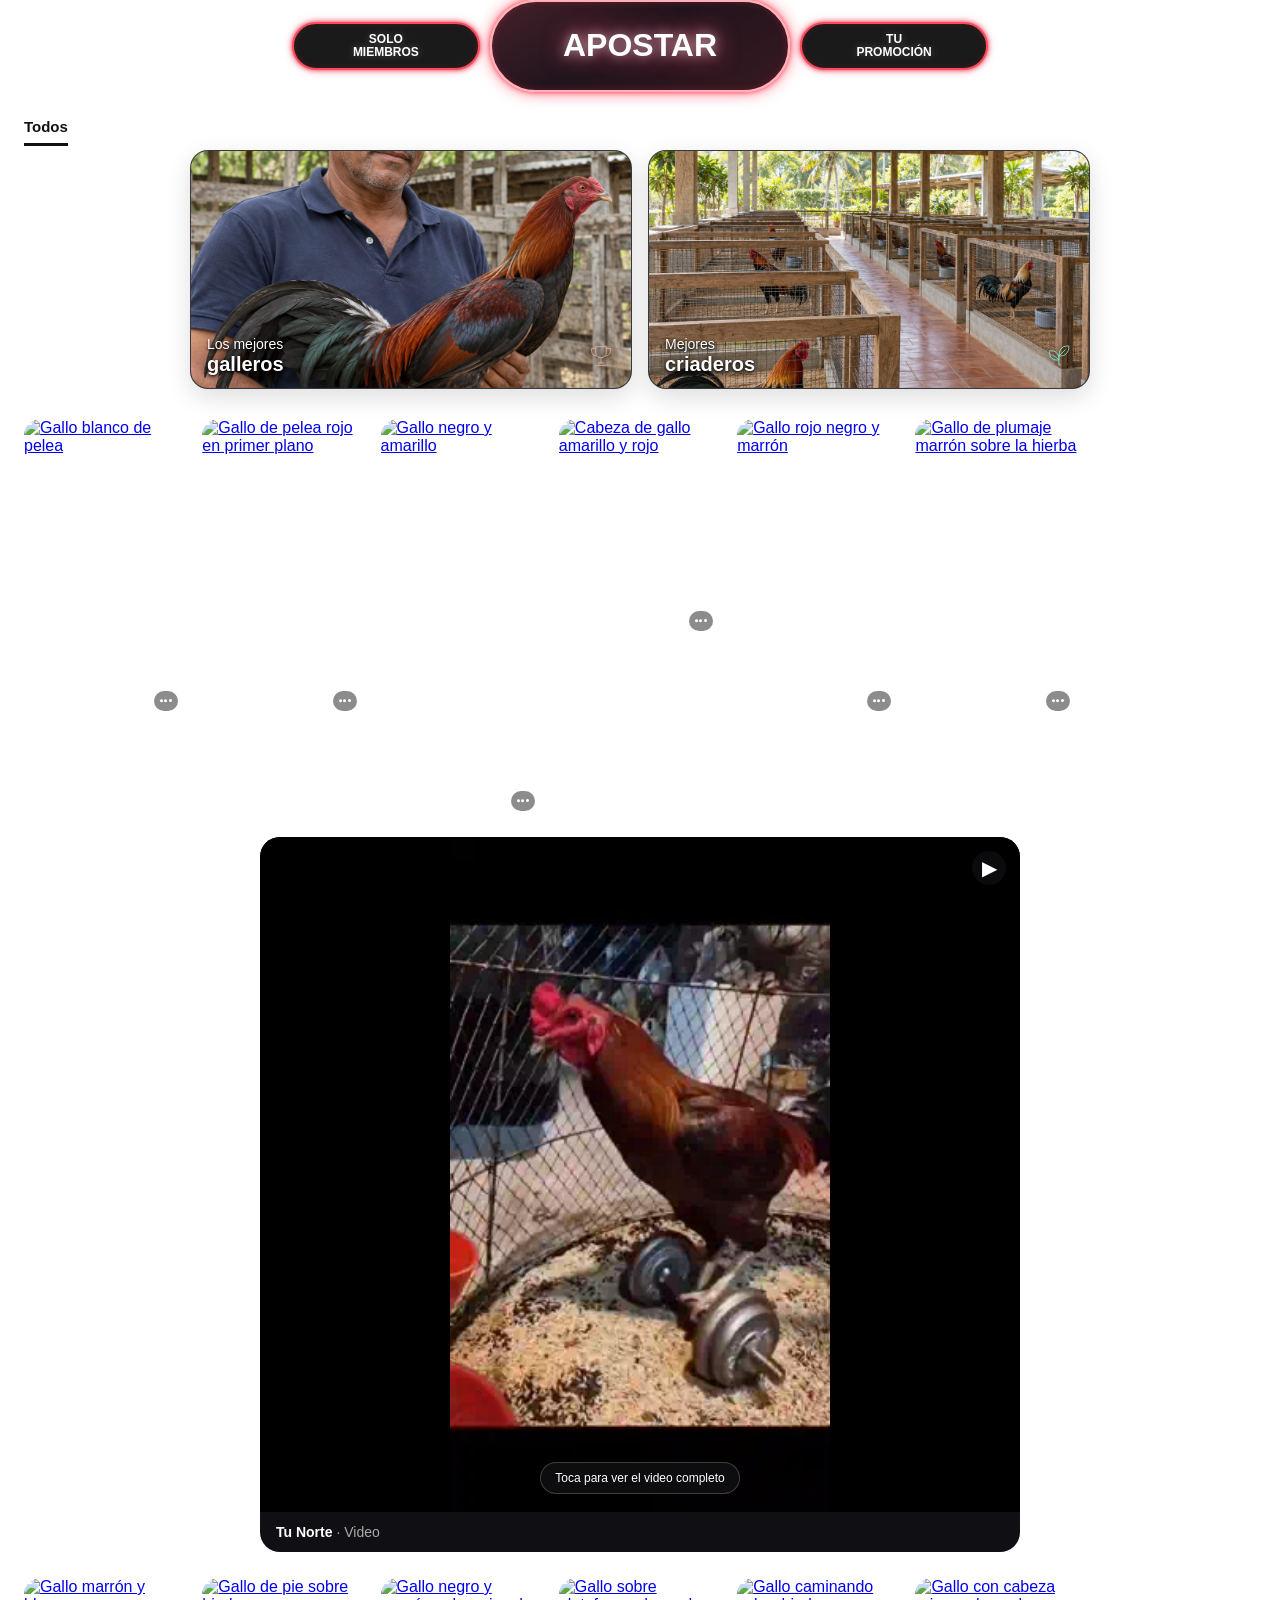
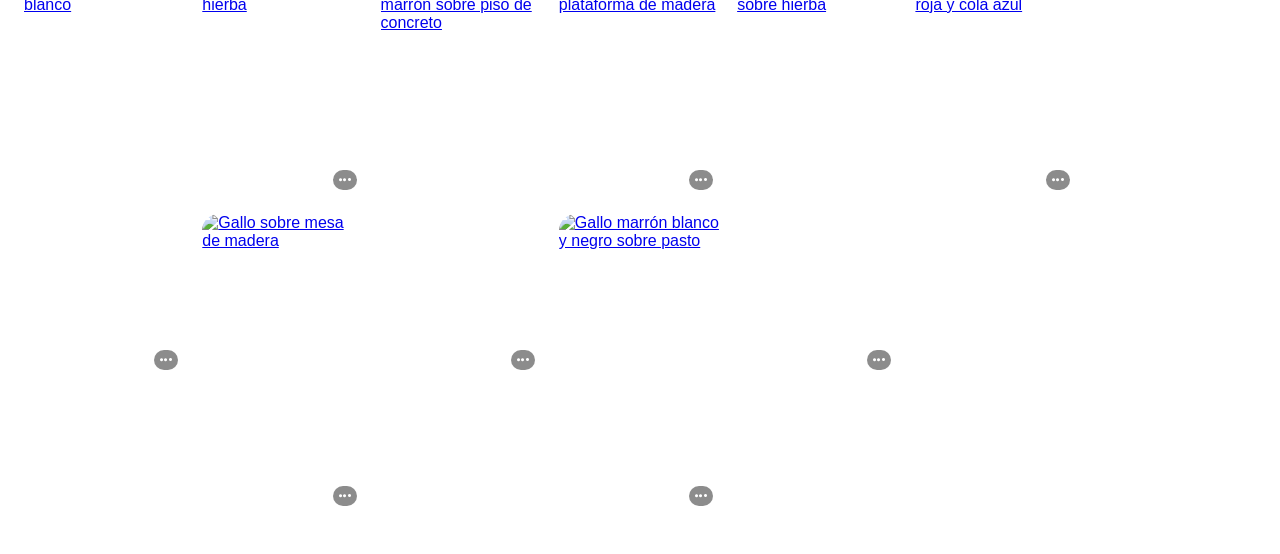
==== commit b5ebd2d8: "Add role-gated administration interface and content/event integrations" ====
--- a/index.html
+++ b/index.html
@@ -1,47 +1,47 @@
-<!DOCTYPE html>
-<html lang="es">
-<head>
-    <meta charset="UTF-8">
-    <meta name="viewport" content="width=device-width, initial-scale=1.0">
-    <title>Inicio | Tu Norte</title>
-    <link rel="stylesheet" href="https://cdnjs.cloudflare.com/ajax/libs/font-awesome/6.4.0/css/all.min.css">
-    <style>
-        * {
-            box-sizing: border-box;
-            margin: 0;
-            padding: 0;
-            font-family: -apple-system, BlinkMacSystemFont, "Segoe UI", Roboto, Oxygen, Ubuntu, Cantarell, sans-serif;
-        }
-
-        body {
-            background-color: #000;
-            color: #fff;
-            display: flex;
-            justify-content: center;
-            align-items: center;
-            min-height: 100vh;
-        }
-
-        .phone-mockup {
-            width: 100%;
-            max-width: 420px;
-            background-color: #000;
-            min-height: 100vh;
-            display: flex;
-            flex-direction: column;
-            position: relative;
-        }
-
-        /* Top Image Container */
-        .top-image-container {
-            position: relative;
-            width: 100%;
-            background-color: #f0f0f0;
-            border-bottom-left-radius: 32px;
-            border-bottom-right-radius: 32px;
-            overflow: hidden;
-        }
-
+<!DOCTYPE html>
+<html lang="es">
+<head>
+    <meta charset="UTF-8">
+    <meta name="viewport" content="width=device-width, initial-scale=1.0">
+    <title>Inicio | Tu Norte</title>
+    <link rel="stylesheet" href="https://cdnjs.cloudflare.com/ajax/libs/font-awesome/6.4.0/css/all.min.css">
+    <style>
+        * {
+            box-sizing: border-box;
+            margin: 0;
+            padding: 0;
+            font-family: -apple-system, BlinkMacSystemFont, "Segoe UI", Roboto, Oxygen, Ubuntu, Cantarell, sans-serif;
+        }
+
+        body {
+            background-color: #000;
+            color: #fff;
+            display: flex;
+            justify-content: center;
+            align-items: center;
+            min-height: 100vh;
+        }
+
+        .phone-mockup {
+            width: 100%;
+            max-width: 420px;
+            background-color: #000;
+            min-height: 100vh;
+            display: flex;
+            flex-direction: column;
+            position: relative;
+        }
+
+        /* Top Image Container */
+        .top-image-container {
+            position: relative;
+            width: 100%;
+            background-color: #f0f0f0;
+            border-bottom-left-radius: 32px;
+            border-bottom-right-radius: 32px;
+            overflow: hidden;
+        }
+
         .top-image {
             width:100%;
             display:block;
@@ -49,405 +49,405 @@
             aspect-ratio:1.617 / 1;
             object-fit:cover;
             object-position:center;
-        }
-
-        .back-button {
-            position: absolute;
-            top: 16px;
-            left: 16px;
-            width: 40px;
-            height: 40px;
-            background-color: rgba(255, 255, 255, 0.85);
-            border-radius: 50%;
-            display: flex;
-            align-items: center;
-            justify-content: center;
-            color: #000;
-            font-size: 18px;
-            cursor: pointer;
-            box-shadow: 0 2px 8px rgba(0,0,0,0.15);
-        }
-
-        .search-icon-btn {
-            position: absolute;
-            bottom: 16px;
-            right: 16px;
-            width: 44px;
-            height: 44px;
-            background-color: #000;
-            border-radius: 50%;
-            display: flex;
-            align-items: center;
-            justify-content: center;
-            color: #fff;
-            font-size: 20px;
-            cursor: pointer;
-        }
-
-        /* Action Row (Buttons) */
-        .action-row {
-            display: grid;
-            grid-template-columns: 1fr auto 1fr;
-            align-items: center;
-            padding: 16px 16px 10px 16px;
-            gap: 10px;
-        }
-
-        .left-actions {
-            display: flex;
-            align-items: center;
-            justify-self: start;
-        }
-
-        .btn-action-text {
-            background: #e60023; /* fallback for red, or transparent if plain button */
-            border: none;
-            color: #fff;
-            font-weight: 700;
-            font-size: 15px;
-            cursor: pointer;
-            padding: 10px 18px;
-            border-radius: 24px;
-            display: flex;
-            align-items: center;
-            gap: 6px;
-        }
-
-        .btn-hoy {
-            background: #e60023;
-            color: white;
-        }
-
-        .btn-apostar {
-            justify-self: center;
-            background: #1a1a1a;
-            color: #fff;
-            padding: 13px 32px;
-            border-radius: 30px;
-            font-weight: 800;
-            font-size: 16px;
-            letter-spacing: 0.6px;
-            border: 1.5px solid #ff2d46;
-            cursor: pointer;
-            box-shadow: 0 0 4px 0.5px rgba(255, 45, 70, 0.55);
-            animation: apostar-glow 1.8s ease-in-out infinite;
-        }
-
-        @keyframes apostar-glow {
-            0%, 100% {
-                box-shadow: 0 0 3px 0px rgba(255, 45, 70, 0.4);
-                border-color: #ff2d46;
-            }
-            50% {
-                box-shadow: 0 0 9px 1.5px rgba(255, 45, 70, 0.9);
-                border-color: #ff5468;
-            }
-        }
-
-        .btn-promo {
-            justify-self: end;
-            background: #e60023;
-            color: white;
-            padding: 10px 18px;
-            border-radius: 24px;
-            font-weight: 700;
-            font-size: 15px;
-            border: none;
-            cursor: pointer;
-        }
-
-        /* User Info Row */
-        .user-row {
-            display: flex;
-            align-items: center;
-            gap: 10px;
-            padding: 4px 16px 12px 16px;
-        }
-
-        .user-avatar {
-            width: 28px;
-            height: 28px;
-            border-radius: 50%;
-            object-fit: cover;
-        }
-
-        .user-name {
-            font-size: 14px;
-            font-weight: 600;
-            color: #fff;
-        }
-
-        .caption-row {
-            padding: 0 16px 16px 16px;
-            font-size: 15px;
-            color: #fff;
-        }
-
-        .caption-row span {
-            color: #adadad;
-            font-weight: 600;
-        }
-
-        /* Grid Feed */
-        .feed-grid {
-            columns: 2;
-            column-gap: 10px;
-            padding: 0 10px 20px 10px;
-        }
-
-        .feed-card {
-            background-color: #121212;
-            border-radius: 16px;
-            overflow: hidden;
-            display: block;
-            position: relative;
-            break-inside: avoid;
-            margin-bottom: 10px;
-        }
-
-        .card-image-wrap {
-            position: relative;
-            width: 100%;
-        }
-
-        .card-image {
-            width: 100%;
-            height: 220px;
-            display: block;
-            border-radius: 16px;
-            object-fit: cover;
-        }
-
-        .feed-card.short .card-image {
-            height: 160px;
-        }
-
-        .feed-card.tall .card-image {
-            height: 280px;
-        }
-
-        .card-more-btn {
-            position: absolute;
-            bottom: 8px;
-            right: 8px;
-            color: #fff;
-            font-size: 14px;
-            background: rgba(0,0,0,0.5);
-            padding: 2px 6px;
-            border-radius: 10px;
-        }
-
-        /* Custom Config / Overlay Buttons requested */
-        .btn-overlay-mejor-gallero {
-            position: absolute;
-            top: 10px;
-            left: 10px;
-            background: rgba(0, 0, 0, 0.7);
-            color: #fff;
-            border: 1px solid rgba(255, 255, 255, 0.3);
-            padding: 6px 10px;
-            border-radius: 12px;
-            font-size: 11px;
-            font-weight: bold;
-            cursor: pointer;
-            backdrop-filter: blur(4px);
-        }
-
-        .btn-overlay-custom-mid {
-            position: absolute;
-            top: 10px;
-            right: 10px;
-            background: rgba(0, 0, 0, 0.7);
-            color: #fff;
-            border: 1px dashed rgba(255, 255, 255, 0.5);
-            width: 30px;
-            height: 30px;
-            border-radius: 50%;
-            display: flex;
-            align-items: center;
-            justify-content: center;
-            font-size: 12px;
-            cursor: pointer;
-            backdrop-filter: blur(4px);
-        }
-
-        .btn-overlay-custom-right {
-            position: absolute;
-            top: 10px;
-            right: 10px;
-            background: rgba(0, 0, 0, 0.7);
-            color: #fff;
-            border: 1px dashed rgba(255, 255, 255, 0.5);
-            width: 30px;
-            height: 30px;
-            border-radius: 50%;
-            display: flex;
-            align-items: center;
-            justify-content: center;
-            font-size: 12px;
-            cursor: pointer;
-            backdrop-filter: blur(4px);
-        }
-
-        /* Invite Banner Card */
-        .invite-card {
-            background-color: #f3e5e8;
-            color: #000;
-            border-radius: 16px;
-            padding: 24px 16px;
-            display: flex;
-            flex-direction: column;
-            justify-content: center;
-            align-items: center;
-            text-align: center;
-        }
-
-        .invite-card h3 {
-            font-size: 18px;
-            font-weight: 700;
-            line-height: 1.3;
-        }
-
-        /* ===== CHROME ESCRITORIO (estilo Pinterest) ===== */
-        .pin-sidebar, .pin-topbar, .pin-tabs { display: none; }
-
-        @media (min-width: 768px) {
-            body {
-                background: #fff;
-                color: #111;
-                display: block;
-                align-items: initial;
-                justify-content: initial;
-            }
-
-            /* Oculta la parte "movil" */
-            .top-image-container,
-            .user-row,
-            .caption-row { display: none !important; }
-
-            /* Barra lateral izquierda */
-            .pin-sidebar {
-                display: flex;
-                position: fixed;
-                top: 0; left: 0; bottom: 0;
-                width: 72px;
-                background: #fff;
-                flex-direction: column;
-                align-items: center;
-                padding: 14px 0;
-                z-index: 50;
-                gap: 6px;
-            }
-            .pin-sidebar .pin-logo {
-                width: 40px; height: 40px;
-                border-radius: 50%;
-                background: #e60023;
-                color: #fff;
-                display: flex; align-items: center; justify-content: center;
-                font-size: 20px;
-                margin-bottom: 14px;
-            }
-            .pin-sidebar .side-btn {
-                width: 48px; height: 48px;
-                border-radius: 14px;
-                display: flex; align-items: center; justify-content: center;
-                color: #111;
-                font-size: 20px;
-                cursor: pointer;
-                background: transparent;
-                border: none;
-                position: relative;
-            }
-            .pin-sidebar .side-btn:hover { background: #f0f0f0; }
-            .pin-sidebar .side-btn.active { background: #111; color: #fff; }
-            .pin-sidebar .side-spacer { flex: 1; }
-
-            /* Barra superior */
-            .pin-topbar {
-                display: flex;
-                position: fixed;
-                top: 0; left: 72px; right: 0;
-                height: 72px;
-                background: #fff;
-                align-items: center;
-                gap: 12px;
-                padding: 0 20px;
-                z-index: 45;
-            }
-            .pin-search {
-                flex: 1;
-                display: flex;
-                align-items: center;
-                gap: 12px;
-                background: #e9e9e7;
-                border-radius: 999px;
-                padding: 0 18px;
-                height: 48px;
-                color: #5f5f5f;
-                font-size: 16px;
-            }
-            .pin-search input {
-                flex: 1;
-                border: none;
-                background: transparent;
-                outline: none;
-                font-size: 16px;
-                color: #111;
-            }
-            .pin-avatar {
-                width: 34px; height: 34px;
-                border-radius: 50%;
-                background: #c5e8d5;
-                color: #2f6f4f;
-                display: flex; align-items: center; justify-content: center;
-                font-weight: 700;
-                font-size: 15px;
-                flex: 0 0 auto;
-            }
-            .pin-topbar .chev { color: #5f5f5f; font-size: 14px; }
-
-            /* Pestana "Todos" */
-            .pin-tabs {
-                padding: 8px 24px 4px 24px;
-                display: flex;
-                gap: 24px;
-                font-size: 15px;
-                font-weight: 600;
-            }
-            .pin-tabs span {
-                padding-bottom: 8px;
-                border-bottom: 3px solid #111;
-                color: #111;
-            }
-
-            /* Contenedor principal */
-            .phone-mockup {
-                width: auto;
-                max-width: none;
-                background: #fff;
-                min-height: 100vh;
-                margin-left: 0;
-                padding-top: 0;
-            }
-
-            /* Rejilla tipo mosaico */
-            .feed-grid {
-                columns: 5;
-                column-gap: 16px;
-                padding: 8px 24px 40px 24px;
-            }
-            .feed-card {
-                background: transparent;
-                margin-bottom: 16px;
-                border-radius: 16px;
-            }
-            .card-image { height: 300px; border-radius: 16px; }
-            .feed-card.short .card-image { height: 220px; }
-            .feed-card.tall .card-image { height: 400px; }
-            .card-more-btn { background: rgba(0,0,0,0.45); }
-        }
-        @media (min-width: 1200px) { .feed-grid { columns: 7; } }
-        @media (min-width: 1700px) { .feed-grid { columns: 8; } }
+        }
+
+        .back-button {
+            position: absolute;
+            top: 16px;
+            left: 16px;
+            width: 40px;
+            height: 40px;
+            background-color: rgba(255, 255, 255, 0.85);
+            border-radius: 50%;
+            display: flex;
+            align-items: center;
+            justify-content: center;
+            color: #000;
+            font-size: 18px;
+            cursor: pointer;
+            box-shadow: 0 2px 8px rgba(0,0,0,0.15);
+        }
+
+        .search-icon-btn {
+            position: absolute;
+            bottom: 16px;
+            right: 16px;
+            width: 44px;
+            height: 44px;
+            background-color: #000;
+            border-radius: 50%;
+            display: flex;
+            align-items: center;
+            justify-content: center;
+            color: #fff;
+            font-size: 20px;
+            cursor: pointer;
+        }
+
+        /* Action Row (Buttons) */
+        .action-row {
+            display: grid;
+            grid-template-columns: 1fr auto 1fr;
+            align-items: center;
+            padding: 16px 16px 10px 16px;
+            gap: 10px;
+        }
+
+        .left-actions {
+            display: flex;
+            align-items: center;
+            justify-self: start;
+        }
+
+        .btn-action-text {
+            background: #e60023; /* fallback for red, or transparent if plain button */
+            border: none;
+            color: #fff;
+            font-weight: 700;
+            font-size: 15px;
+            cursor: pointer;
+            padding: 10px 18px;
+            border-radius: 24px;
+            display: flex;
+            align-items: center;
+            gap: 6px;
+        }
+
+        .btn-hoy {
+            background: #e60023;
+            color: white;
+        }
+
+        .btn-apostar {
+            justify-self: center;
+            background: #1a1a1a;
+            color: #fff;
+            padding: 13px 32px;
+            border-radius: 30px;
+            font-weight: 800;
+            font-size: 16px;
+            letter-spacing: 0.6px;
+            border: 1.5px solid #ff2d46;
+            cursor: pointer;
+            box-shadow: 0 0 4px 0.5px rgba(255, 45, 70, 0.55);
+            animation: apostar-glow 1.8s ease-in-out infinite;
+        }
+
+        @keyframes apostar-glow {
+            0%, 100% {
+                box-shadow: 0 0 3px 0px rgba(255, 45, 70, 0.4);
+                border-color: #ff2d46;
+            }
+            50% {
+                box-shadow: 0 0 9px 1.5px rgba(255, 45, 70, 0.9);
+                border-color: #ff5468;
+            }
+        }
+
+        .btn-promo {
+            justify-self: end;
+            background: #e60023;
+            color: white;
+            padding: 10px 18px;
+            border-radius: 24px;
+            font-weight: 700;
+            font-size: 15px;
+            border: none;
+            cursor: pointer;
+        }
+
+        /* User Info Row */
+        .user-row {
+            display: flex;
+            align-items: center;
+            gap: 10px;
+            padding: 4px 16px 12px 16px;
+        }
+
+        .user-avatar {
+            width: 28px;
+            height: 28px;
+            border-radius: 50%;
+            object-fit: cover;
+        }
+
+        .user-name {
+            font-size: 14px;
+            font-weight: 600;
+            color: #fff;
+        }
+
+        .caption-row {
+            padding: 0 16px 16px 16px;
+            font-size: 15px;
+            color: #fff;
+        }
+
+        .caption-row span {
+            color: #adadad;
+            font-weight: 600;
+        }
+
+        /* Grid Feed */
+        .feed-grid {
+            columns: 2;
+            column-gap: 10px;
+            padding: 0 10px 20px 10px;
+        }
+
+        .feed-card {
+            background-color: #121212;
+            border-radius: 16px;
+            overflow: hidden;
+            display: block;
+            position: relative;
+            break-inside: avoid;
+            margin-bottom: 10px;
+        }
+
+        .card-image-wrap {
+            position: relative;
+            width: 100%;
+        }
+
+        .card-image {
+            width: 100%;
+            height: 220px;
+            display: block;
+            border-radius: 16px;
+            object-fit: cover;
+        }
+
+        .feed-card.short .card-image {
+            height: 160px;
+        }
+
+        .feed-card.tall .card-image {
+            height: 280px;
+        }
+
+        .card-more-btn {
+            position: absolute;
+            bottom: 8px;
+            right: 8px;
+            color: #fff;
+            font-size: 14px;
+            background: rgba(0,0,0,0.5);
+            padding: 2px 6px;
+            border-radius: 10px;
+        }
+
+        /* Custom Config / Overlay Buttons requested */
+        .btn-overlay-mejor-gallero {
+            position: absolute;
+            top: 10px;
+            left: 10px;
+            background: rgba(0, 0, 0, 0.7);
+            color: #fff;
+            border: 1px solid rgba(255, 255, 255, 0.3);
+            padding: 6px 10px;
+            border-radius: 12px;
+            font-size: 11px;
+            font-weight: bold;
+            cursor: pointer;
+            backdrop-filter: blur(4px);
+        }
+
+        .btn-overlay-custom-mid {
+            position: absolute;
+            top: 10px;
+            right: 10px;
+            background: rgba(0, 0, 0, 0.7);
+            color: #fff;
+            border: 1px dashed rgba(255, 255, 255, 0.5);
+            width: 30px;
+            height: 30px;
+            border-radius: 50%;
+            display: flex;
+            align-items: center;
+            justify-content: center;
+            font-size: 12px;
+            cursor: pointer;
+            backdrop-filter: blur(4px);
+        }
+
+        .btn-overlay-custom-right {
+            position: absolute;
+            top: 10px;
+            right: 10px;
+            background: rgba(0, 0, 0, 0.7);
+            color: #fff;
+            border: 1px dashed rgba(255, 255, 255, 0.5);
+            width: 30px;
+            height: 30px;
+            border-radius: 50%;
+            display: flex;
+            align-items: center;
+            justify-content: center;
+            font-size: 12px;
+            cursor: pointer;
+            backdrop-filter: blur(4px);
+        }
+
+        /* Invite Banner Card */
+        .invite-card {
+            background-color: #f3e5e8;
+            color: #000;
+            border-radius: 16px;
+            padding: 24px 16px;
+            display: flex;
+            flex-direction: column;
+            justify-content: center;
+            align-items: center;
+            text-align: center;
+        }
+
+        .invite-card h3 {
+            font-size: 18px;
+            font-weight: 700;
+            line-height: 1.3;
+        }
+
+        /* ===== CHROME ESCRITORIO (estilo Pinterest) ===== */
+        .pin-sidebar, .pin-topbar, .pin-tabs { display: none; }
+
+        @media (min-width: 768px) {
+            body {
+                background: #fff;
+                color: #111;
+                display: block;
+                align-items: initial;
+                justify-content: initial;
+            }
+
+            /* Oculta la parte "movil" */
+            .top-image-container,
+            .user-row,
+            .caption-row { display: none !important; }
+
+            /* Barra lateral izquierda */
+            .pin-sidebar {
+                display: flex;
+                position: fixed;
+                top: 0; left: 0; bottom: 0;
+                width: 72px;
+                background: #fff;
+                flex-direction: column;
+                align-items: center;
+                padding: 14px 0;
+                z-index: 50;
+                gap: 6px;
+            }
+            .pin-sidebar .pin-logo {
+                width: 40px; height: 40px;
+                border-radius: 50%;
+                background: #e60023;
+                color: #fff;
+                display: flex; align-items: center; justify-content: center;
+                font-size: 20px;
+                margin-bottom: 14px;
+            }
+            .pin-sidebar .side-btn {
+                width: 48px; height: 48px;
+                border-radius: 14px;
+                display: flex; align-items: center; justify-content: center;
+                color: #111;
+                font-size: 20px;
+                cursor: pointer;
+                background: transparent;
+                border: none;
+                position: relative;
+            }
+            .pin-sidebar .side-btn:hover { background: #f0f0f0; }
+            .pin-sidebar .side-btn.active { background: #111; color: #fff; }
+            .pin-sidebar .side-spacer { flex: 1; }
+
+            /* Barra superior */
+            .pin-topbar {
+                display: flex;
+                position: fixed;
+                top: 0; left: 72px; right: 0;
+                height: 72px;
+                background: #fff;
+                align-items: center;
+                gap: 12px;
+                padding: 0 20px;
+                z-index: 45;
+            }
+            .pin-search {
+                flex: 1;
+                display: flex;
+                align-items: center;
+                gap: 12px;
+                background: #e9e9e7;
+                border-radius: 999px;
+                padding: 0 18px;
+                height: 48px;
+                color: #5f5f5f;
+                font-size: 16px;
+            }
+            .pin-search input {
+                flex: 1;
+                border: none;
+                background: transparent;
+                outline: none;
+                font-size: 16px;
+                color: #111;
+            }
+            .pin-avatar {
+                width: 34px; height: 34px;
+                border-radius: 50%;
+                background: #c5e8d5;
+                color: #2f6f4f;
+                display: flex; align-items: center; justify-content: center;
+                font-weight: 700;
+                font-size: 15px;
+                flex: 0 0 auto;
+            }
+            .pin-topbar .chev { color: #5f5f5f; font-size: 14px; }
+
+            /* Pestana "Todos" */
+            .pin-tabs {
+                padding: 8px 24px 4px 24px;
+                display: flex;
+                gap: 24px;
+                font-size: 15px;
+                font-weight: 600;
+            }
+            .pin-tabs span {
+                padding-bottom: 8px;
+                border-bottom: 3px solid #111;
+                color: #111;
+            }
+
+            /* Contenedor principal */
+            .phone-mockup {
+                width: auto;
+                max-width: none;
+                background: #fff;
+                min-height: 100vh;
+                margin-left: 0;
+                padding-top: 0;
+            }
+
+            /* Rejilla tipo mosaico */
+            .feed-grid {
+                columns: 5;
+                column-gap: 16px;
+                padding: 8px 24px 40px 24px;
+            }
+            .feed-card {
+                background: transparent;
+                margin-bottom: 16px;
+                border-radius: 16px;
+            }
+            .card-image { height: 300px; border-radius: 16px; }
+            .feed-card.short .card-image { height: 220px; }
+            .feed-card.tall .card-image { height: 400px; }
+            .card-more-btn { background: rgba(0,0,0,0.45); }
+        }
+        @media (min-width: 1200px) { .feed-grid { columns: 7; } }
+        @media (min-width: 1700px) { .feed-grid { columns: 8; } }
             @media (max-width: 767px) {
             html, body { width:100%; min-width:0; overflow-x:hidden; }
             body { display:block; margin:0; }
@@ -551,164 +551,164 @@
 @media(max-width:767px){
 .home-hero{border-radius:16px;overflow:hidden;margin-bottom:10px}
 }
-</style>
+</style>
 <link rel="stylesheet" href="featured-stories.css?v=4">
-</head>
-<body>
-
-
-    <!-- ===== Barra lateral (solo escritorio) ===== -->
-    
-
-    <!-- ===== Barra superior (solo escritorio) ===== -->
-    
-
-    <div class="phone-mockup">
+</head>
+<body>
+
+
+    <!-- ===== Barra lateral (solo escritorio) ===== -->
+    
+
+    <!-- ===== Barra superior (solo escritorio) ===== -->
+    
+
+    <div class="phone-mockup">
         <section class="home-hero" aria-label="Tu Norte">
-        <!-- Top Image Card -->
-        <div class="top-image-container">
-            
-            <img src="assets/portada-original-horizontal.jpg" class="top-image" alt="Peleas de Gallos Tu Norte">
-            
-        </div>
-
-        <!-- Middle Interaction Row (Red circles from image) -->
-        <div class="action-row">
-            <div class="left-actions">
-                <!-- Botón de la izquierda: HOY -->
-                <button class="btn-action-text btn-hoy"><span style="display:block;line-height:1.1;text-align:center;">SOLO<br>MIEMBROS</span></button>
-            </div>
-
-            <!-- Botón del medio: APOSTAR -->
-            <button class="btn-apostar" onclick="window.gcAuth.openLive()">
-                APOSTAR
-            </button>
-
-            <!-- Botón de la derecha: PROMO -->
-            <button class="btn-promo"><span style="display:block;line-height:1.1;text-align:center;">TU<br>PROMOCIÓN</span></button>
-        </div>
-
+        <!-- Top Image Card -->
+        <div class="top-image-container">
+            
+            <img data-cms-key="photo-001" src="assets/portada-original-horizontal.jpg" class="top-image" alt="Peleas de Gallos Tu Norte">
+            
+        </div>
+
+        <!-- Middle Interaction Row (Red circles from image) -->
+        <div class="action-row">
+            <div class="left-actions">
+                <!-- Botón de la izquierda: HOY -->
+                <button class="btn-action-text btn-hoy"><span style="display:block;line-height:1.1;text-align:center;">SOLO<br>MIEMBROS</span></button>
+            </div>
+
+            <!-- Botón del medio: APOSTAR -->
+            <button class="btn-apostar" onclick="window.gcAuth.openLive()">
+                APOSTAR
+            </button>
+
+            <!-- Botón de la derecha: PROMO -->
+            <button class="btn-promo"><span style="display:block;line-height:1.1;text-align:center;">TU<br>PROMOCIÓN</span></button>
+        </div>
+
         </section>
-        <!-- User Information -->
-        
-
-        
-
-        <div class="pin-tabs"><span>Todos</span></div>
-
-        <!-- Feed Grid Section (Bottom red circles from image) -->
+        <!-- User Information -->
+        
+
+        
+
+        <div class="pin-tabs"><span>Todos</span></div>
+
+        <!-- Feed Grid Section (Bottom red circles from image) -->
         <section class="category-cards" aria-label="Destacados de Tu Norte">
 <article class="category-card galleros" role="button" tabindex="0" data-story-gallery="galleros" aria-haspopup="dialog" aria-label="Ver seis fotos: Los mejores galleros"><span class="category-index">01 / TU NORTE</span><span class="category-art"><svg viewBox="0 0 48 48" fill="none" stroke="currentColor" stroke-width="1.5" aria-hidden="true"><path d="M15 8h18v10a9 9 0 0 1-18 0V8ZM15 11H8v5a8 8 0 0 0 9 8M33 11h7v5a8 8 0 0 1-9 8M24 27v9M16 40h16M19 36h10"/></svg></span><h2>Los mejores<br><strong>galleros</strong></h2><span class="category-line" aria-hidden="true"></span></article>
 <article class="category-card criaderos" role="button" tabindex="0" data-story-gallery="criaderos" aria-haspopup="dialog" aria-label="Ver seis fotos: Mejores criaderos"><span class="category-index">02 / TU NORTE</span><span class="category-art"><svg viewBox="0 0 48 48" fill="none" stroke="currentColor" stroke-width="1.5" aria-hidden="true"><path d="M24 40V21M24 31C9 32 7 22 8 15c10-1 16 5 16 16ZM24 24C24 10 32 6 41 7c0 11-6 18-17 17Z"/><path d="m13 21 11 10m0-7L35 13"/></svg></span><h2>Mejores<br><strong>criaderos</strong></h2><span class="category-line" aria-hidden="true"></span></article>
 </section>
 <div class="feed-grid">
-            <!-- Left Grid Item -->
-            <div class="feed-card">
-                <div class="card-image-wrap">
-                    <!-- Botón abajo a la izquierda: MEJOR GALLERO -->
-                    
-                    <!-- Botón en el medio abajo: Sin nombre (para configurar) -->
-                    
-
-                    <img src="https://images.unsplash.com/photo-1545251765-6aad90d25972?q=80&w=400&auto=format&fit=crop" class="card-image" alt="Gallo blanco de pelea">
-                    <span class="card-more-btn"><i class="fa-solid fa-ellipsis"></i></span>
-                </div>
-            </div>
-
-            <!-- Right Grid Item -->
-            <div class="feed-card">
-                <div class="card-image-wrap">
-                    <!-- Botón a la derecha abajo: Sin nombre (para configurar) -->
-
-                    <img src="https://images.unsplash.com/photo-1583510383754-35fc1d1eb598?q=80&w=400&auto=format&fit=crop" class="card-image" alt="Gallo de pelea rojo en primer plano">
-                    <span class="card-more-btn"><i class="fa-solid fa-ellipsis"></i></span>
-                </div>
-            </div>
-
-            <!-- Reemplazo del banner de texto por imagen de gallo -->
-            <div class="feed-card tall">
-                <div class="card-image-wrap">
-                    <img src="https://images.unsplash.com/photo-1554740760-5db7aca3ec66?q=80&w=400&auto=format&fit=crop" class="card-image" alt="Gallo negro y amarillo">
-                    <span class="card-more-btn"><i class="fa-solid fa-ellipsis"></i></span>
-                </div>
-            </div>
-
-            <div class="feed-card short">
-                <div class="card-image-wrap">
-                    <img src="https://images.unsplash.com/photo-1588164950715-6aa49568dd80?q=80&w=400&auto=format&fit=crop" class="card-image" alt="Cabeza de gallo amarillo y rojo">
-                    <span class="card-more-btn"><i class="fa-solid fa-ellipsis"></i></span>
-                </div>
-            </div>
-
-            <div class="feed-card">
-                <div class="card-image-wrap">
-                    <img src="https://images.unsplash.com/photo-1605490552919-bb0a239812c1?q=80&w=400&auto=format&fit=crop" class="card-image" alt="Gallo rojo negro y marrón">
-                    <span class="card-more-btn"><i class="fa-solid fa-ellipsis"></i></span>
-                </div>
-            </div>
-
-            <div class="feed-card"><div class="card-image-wrap"><img src="https://images.unsplash.com/photo-1669839140857-f3925c9c06f9?auto=format&amp;fm=webp&amp;fit=crop&amp;w=600&amp;q=80" class="card-image" alt="Gallo de plumaje marrón sobre la hierba" loading="lazy"><span class="card-more-btn"><i class="fa-solid fa-ellipsis"></i></span></div></div>
+            <!-- Left Grid Item -->
+            <div class="feed-card">
+                <div class="card-image-wrap">
+                    <!-- Botón abajo a la izquierda: MEJOR GALLERO -->
+                    
+                    <!-- Botón en el medio abajo: Sin nombre (para configurar) -->
+                    
+
+                    <img data-cms-key="photo-002" src="https://images.unsplash.com/photo-1545251765-6aad90d25972?q=80&w=400&auto=format&fit=crop" class="card-image" alt="Gallo blanco de pelea">
+                    <span class="card-more-btn"><i class="fa-solid fa-ellipsis"></i></span>
+                </div>
+            </div>
+
+            <!-- Right Grid Item -->
+            <div class="feed-card">
+                <div class="card-image-wrap">
+                    <!-- Botón a la derecha abajo: Sin nombre (para configurar) -->
+
+                    <img data-cms-key="photo-003" src="https://images.unsplash.com/photo-1583510383754-35fc1d1eb598?q=80&w=400&auto=format&fit=crop" class="card-image" alt="Gallo de pelea rojo en primer plano">
+                    <span class="card-more-btn"><i class="fa-solid fa-ellipsis"></i></span>
+                </div>
+            </div>
+
+            <!-- Reemplazo del banner de texto por imagen de gallo -->
+            <div class="feed-card tall">
+                <div class="card-image-wrap">
+                    <img data-cms-key="photo-004" src="https://images.unsplash.com/photo-1554740760-5db7aca3ec66?q=80&w=400&auto=format&fit=crop" class="card-image" alt="Gallo negro y amarillo">
+                    <span class="card-more-btn"><i class="fa-solid fa-ellipsis"></i></span>
+                </div>
+            </div>
+
+            <div class="feed-card short">
+                <div class="card-image-wrap">
+                    <img data-cms-key="photo-005" src="https://images.unsplash.com/photo-1588164950715-6aa49568dd80?q=80&w=400&auto=format&fit=crop" class="card-image" alt="Cabeza de gallo amarillo y rojo">
+                    <span class="card-more-btn"><i class="fa-solid fa-ellipsis"></i></span>
+                </div>
+            </div>
+
+            <div class="feed-card">
+                <div class="card-image-wrap">
+                    <img data-cms-key="photo-006" src="https://images.unsplash.com/photo-1605490552919-bb0a239812c1?q=80&w=400&auto=format&fit=crop" class="card-image" alt="Gallo rojo negro y marrón">
+                    <span class="card-more-btn"><i class="fa-solid fa-ellipsis"></i></span>
+                </div>
+            </div>
+
+            <div class="feed-card"><div class="card-image-wrap"><img data-cms-key="photo-007" src="https://images.unsplash.com/photo-1669839140857-f3925c9c06f9?auto=format&amp;fm=webp&amp;fit=crop&amp;w=600&amp;q=80" class="card-image" alt="Gallo de plumaje marrón sobre la hierba" loading="lazy"><span class="card-more-btn"><i class="fa-solid fa-ellipsis"></i></span></div></div>
 <article class="feed-video-card" aria-label="Video de gallo con pesas">
-<div class="feed-video-stage"><img id="feed-pesas" src="assets/pesas-preview-fluido.webp?v=2" alt="Gallo con pesas en movimiento; toca para abrir el video" width="240" height="427" loading="eager" decoding="async" onerror="this.onerror=null;this.src='assets/pesas-poster.webp'"><button type="button" class="feed-video-tap" aria-label="Abrir video completo con sonido"><span class="video-sound-icon" aria-hidden="true">▶</span><span class="video-tap-hint">Toca para ver el video completo</span></button></div><p class="feed-video-caption">Tu Norte <span>· Video</span></p><p id="feed-video-error" hidden>No se pudo reproducir. <a href="assets/pesas-ligero.mp4?v=2">Abrir video</a></p>
+<div class="feed-video-stage"><img data-cms-key="photo-008" id="feed-pesas" src="assets/pesas-preview-fluido.webp?v=2" alt="Gallo con pesas en movimiento; toca para abrir el video" width="240" height="427" loading="eager" decoding="async" onerror="this.onerror=null;this.src='assets/pesas-poster.webp'"><button type="button" class="feed-video-tap" aria-label="Abrir video completo con sonido"><span class="video-sound-icon" aria-hidden="true">▶</span><span class="video-tap-hint">Toca para ver el video completo</span></button></div><p class="feed-video-caption">Tu Norte <span>· Video</span></p><p id="feed-video-error" hidden>No se pudo reproducir. <a href="assets/pesas-ligero.mp4?v=2">Abrir video</a></p>
 </article>
-<div class="feed-card tall">
-                <div class="card-image-wrap">
-                    <img src="https://images.unsplash.com/photo-1672620003939-f82a45cb5adc?q=80&w=400&auto=format&fit=crop" class="card-image" alt="Gallo marrón y blanco">
-                    <span class="card-more-btn"><i class="fa-solid fa-ellipsis"></i></span>
-                </div>
-            </div>
-
-            <div class="feed-card short">
-                <div class="card-image-wrap">
-                    <img src="https://images.unsplash.com/photo-1706456134122-a0702ce76de7?q=80&w=400&auto=format&fit=crop" class="card-image" alt="Gallo de pie sobre hierba">
-                    <span class="card-more-btn"><i class="fa-solid fa-ellipsis"></i></span>
-                </div>
-            </div>
-
-            <div class="feed-card">
-                <div class="card-image-wrap">
-                    <img src="https://images.unsplash.com/photo-1689697373821-b1b201830e84?q=80&w=400&auto=format&fit=crop" class="card-image" alt="Gallo sobre mesa de madera">
-                    <span class="card-more-btn"><i class="fa-solid fa-ellipsis"></i></span>
-                </div>
-            </div>
-
-            <div class="feed-card tall">
-                <div class="card-image-wrap">
-                    <img src="https://images.unsplash.com/photo-1623662795461-4d282ec436a2?q=80&w=400&auto=format&fit=crop" class="card-image" alt="Gallo negro y marrón sobre piso de concreto">
-                    <span class="card-more-btn"><i class="fa-solid fa-ellipsis"></i></span>
-                </div>
-            </div>
-
-            <div class="feed-card short">
-                <div class="card-image-wrap">
-                    <img src="https://images.unsplash.com/photo-1656744638362-3d2672eaac01?q=80&w=400&auto=format&fit=crop" class="card-image" alt="Gallo sobre plataforma de madera">
-                    <span class="card-more-btn"><i class="fa-solid fa-ellipsis"></i></span>
-                </div>
-            </div>
-
-            <div class="feed-card">
-                <div class="card-image-wrap">
-                    <img src="https://images.unsplash.com/photo-1579088092239-0f893322cfdc?q=80&w=400&auto=format&fit=crop" class="card-image" alt="Gallo marrón blanco y negro sobre pasto">
-                    <span class="card-more-btn"><i class="fa-solid fa-ellipsis"></i></span>
-                </div>
-            </div>
-
-            <div class="feed-card tall">
-                <div class="card-image-wrap">
-                    <img src="https://images.unsplash.com/photo-1643299812896-431b89343951?q=80&w=400&auto=format&fit=crop" class="card-image" alt="Gallo caminando sobre hierba">
-                    <span class="card-more-btn"><i class="fa-solid fa-ellipsis"></i></span>
-                </div>
-            </div>
-
-            <div class="feed-card short">
-                <div class="card-image-wrap">
-                    <img src="https://images.unsplash.com/photo-1715689236234-13773aca8e8b?q=80&w=400&auto=format&fit=crop" class="card-image" alt="Gallo con cabeza roja y cola azul">
-                    <span class="card-more-btn"><i class="fa-solid fa-ellipsis"></i></span>
-                </div>
-            </div>
-        </div>
-    </div>
-
+<div class="feed-card tall">
+                <div class="card-image-wrap">
+                    <img data-cms-key="photo-009" src="https://images.unsplash.com/photo-1672620003939-f82a45cb5adc?q=80&w=400&auto=format&fit=crop" class="card-image" alt="Gallo marrón y blanco">
+                    <span class="card-more-btn"><i class="fa-solid fa-ellipsis"></i></span>
+                </div>
+            </div>
+
+            <div class="feed-card short">
+                <div class="card-image-wrap">
+                    <img data-cms-key="photo-010" src="https://images.unsplash.com/photo-1706456134122-a0702ce76de7?q=80&w=400&auto=format&fit=crop" class="card-image" alt="Gallo de pie sobre hierba">
+                    <span class="card-more-btn"><i class="fa-solid fa-ellipsis"></i></span>
+                </div>
+            </div>
+
+            <div class="feed-card">
+                <div class="card-image-wrap">
+                    <img data-cms-key="photo-011" src="https://images.unsplash.com/photo-1689697373821-b1b201830e84?q=80&w=400&auto=format&fit=crop" class="card-image" alt="Gallo sobre mesa de madera">
+                    <span class="card-more-btn"><i class="fa-solid fa-ellipsis"></i></span>
+                </div>
+            </div>
+
+            <div class="feed-card tall">
+                <div class="card-image-wrap">
+                    <img data-cms-key="photo-012" src="https://images.unsplash.com/photo-1623662795461-4d282ec436a2?q=80&w=400&auto=format&fit=crop" class="card-image" alt="Gallo negro y marrón sobre piso de concreto">
+                    <span class="card-more-btn"><i class="fa-solid fa-ellipsis"></i></span>
+                </div>
+            </div>
+
+            <div class="feed-card short">
+                <div class="card-image-wrap">
+                    <img data-cms-key="photo-013" src="https://images.unsplash.com/photo-1656744638362-3d2672eaac01?q=80&w=400&auto=format&fit=crop" class="card-image" alt="Gallo sobre plataforma de madera">
+                    <span class="card-more-btn"><i class="fa-solid fa-ellipsis"></i></span>
+                </div>
+            </div>
+
+            <div class="feed-card">
+                <div class="card-image-wrap">
+                    <img data-cms-key="photo-014" src="https://images.unsplash.com/photo-1579088092239-0f893322cfdc?q=80&w=400&auto=format&fit=crop" class="card-image" alt="Gallo marrón blanco y negro sobre pasto">
+                    <span class="card-more-btn"><i class="fa-solid fa-ellipsis"></i></span>
+                </div>
+            </div>
+
+            <div class="feed-card tall">
+                <div class="card-image-wrap">
+                    <img data-cms-key="photo-015" src="https://images.unsplash.com/photo-1643299812896-431b89343951?q=80&w=400&auto=format&fit=crop" class="card-image" alt="Gallo caminando sobre hierba">
+                    <span class="card-more-btn"><i class="fa-solid fa-ellipsis"></i></span>
+                </div>
+            </div>
+
+            <div class="feed-card short">
+                <div class="card-image-wrap">
+                    <img data-cms-key="photo-016" src="https://images.unsplash.com/photo-1715689236234-13773aca8e8b?q=80&w=400&auto=format&fit=crop" class="card-image" alt="Gallo con cabeza roja y cola azul">
+                    <span class="card-more-btn"><i class="fa-solid fa-ellipsis"></i></span>
+                </div>
+            </div>
+        </div>
+    </div>
+
 <dialog class="feed-video-dialog" aria-label="Video completo"><button type="button" class="feed-video-close" aria-label="Cerrar video">✕</button><video controls playsinline preload="none" poster="assets/pesas-poster.webp"></video></dialog>
 <dialog class="featured-stories" aria-labelledby="stories-title">
 <div class="stories-panel">
@@ -717,10 +717,12 @@
 <div class="stories-stage"><img class="stories-image" alt="" decoding="async"><p class="stories-status" role="status">Cargando foto…</p><button type="button" class="stories-prev" aria-label="Foto anterior">‹</button><button type="button" class="stories-next" aria-label="Foto siguiente">›</button></div>
 <div class="stories-caption"><span class="stories-counter">1 / 6</span><h3 class="stories-name"></h3><p class="stories-detail"></p><small>Imágenes ilustrativas · Nombres y ciudades de ejemplo</small></div>
 </div></dialog>
-<script src="firebase-config.js"></script>
-<script src="auth.js?v=9"></script>
+<script src="firebase-config.js"></script>
+<script src="auth.js?v=9"></script>
+<script src="site-content.js?v=1"></script>
 <script src="home-gallery.js?v=2"></script>
-<script src="feed-video.js?v=4"></script>
-<script src="featured-stories.js?v=2"></script>
-</body>
-</html>
+<script src="feed-video.js?v=5"></script>
+<script src="featured-stories.js?v=3"></script>
+</body>
+</html>
+
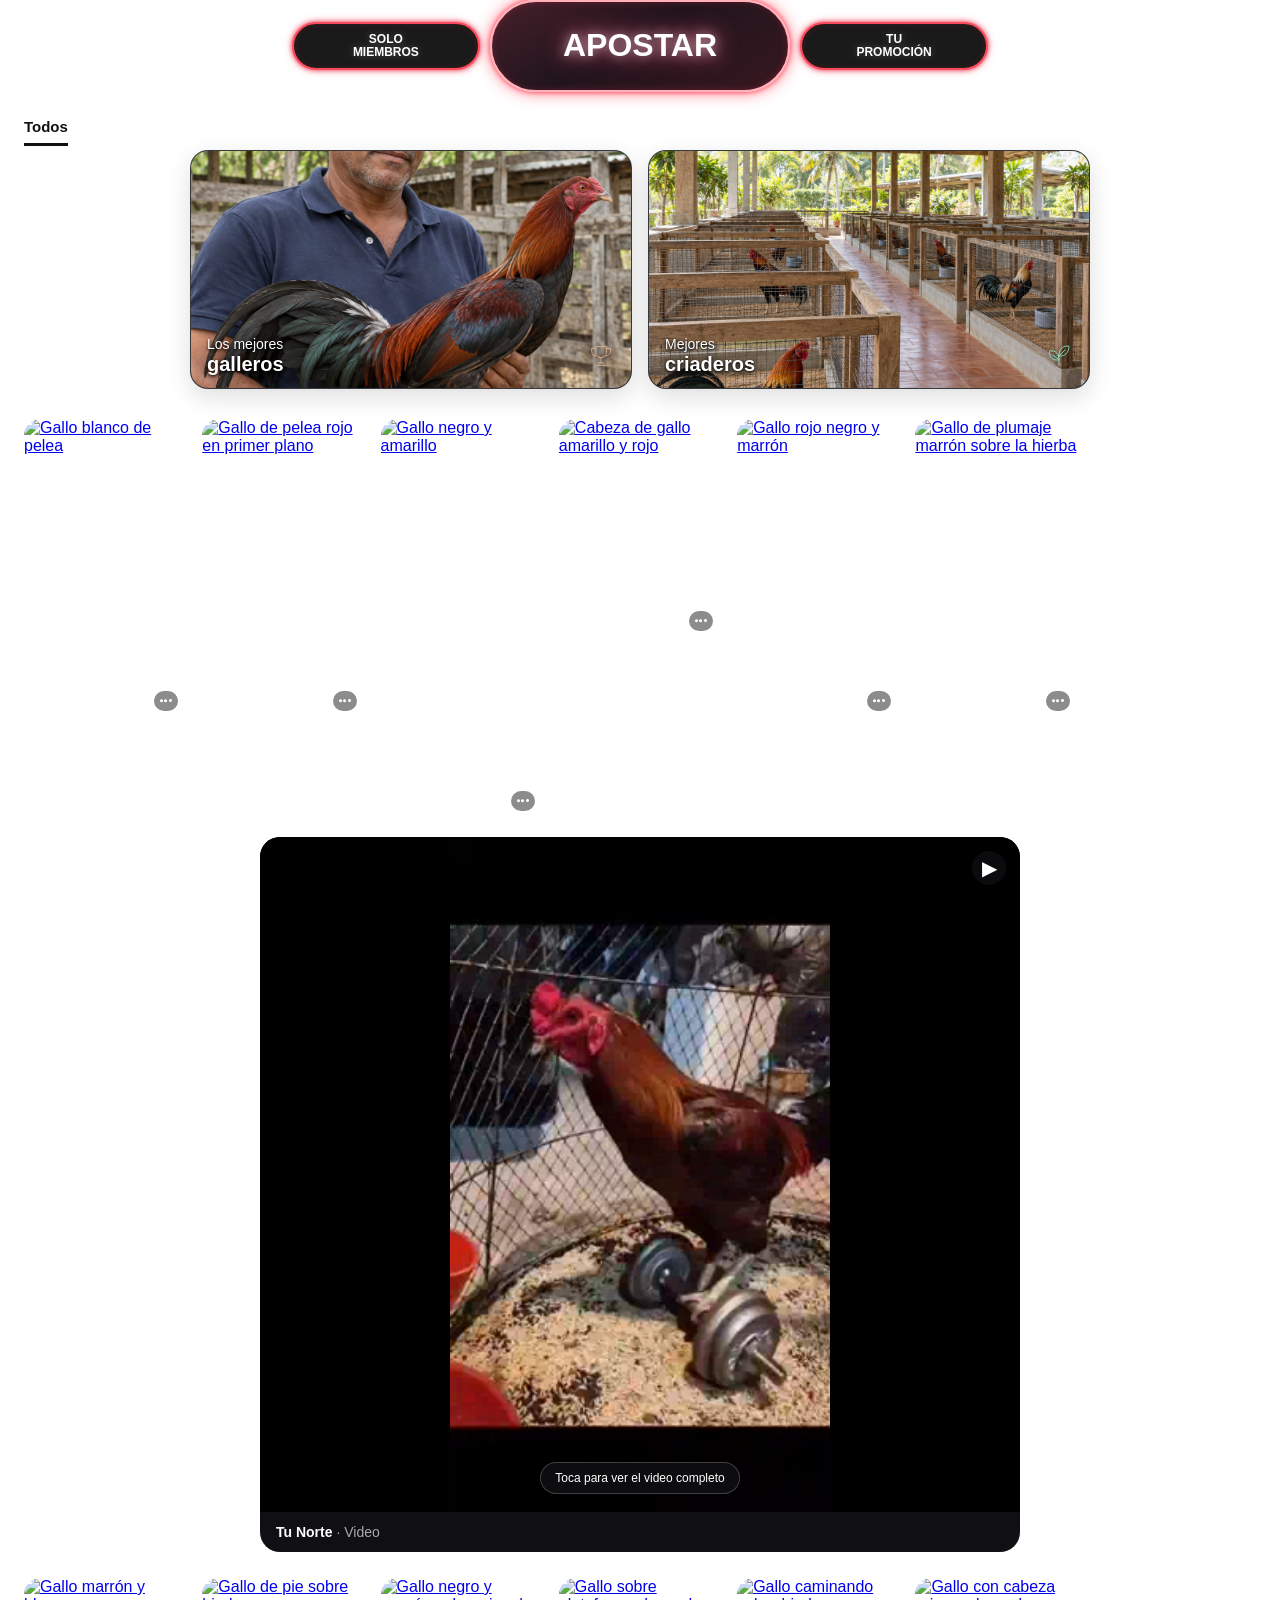
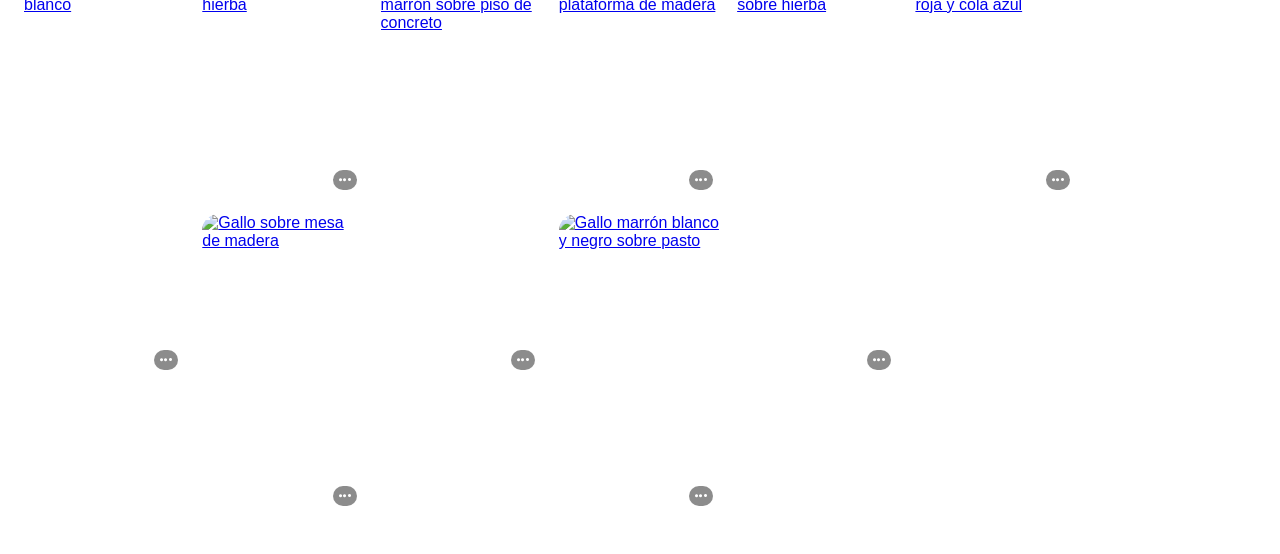
==== commit c4ad9b63: "Slide featured card photos left to right at independent intervals" ====
--- a/index.html
+++ b/index.html
@@ -552,7 +552,7 @@
 .home-hero{border-radius:16px;overflow:hidden;margin-bottom:10px}
 }
 </style>
-<link rel="stylesheet" href="featured-stories.css?v=4">
+<link rel="stylesheet" href="featured-stories.css?v=5">
 </head>
 <body>
 
@@ -722,7 +722,7 @@
 <script src="site-content.js?v=1"></script>
 <script src="home-gallery.js?v=2"></script>
 <script src="feed-video.js?v=5"></script>
-<script src="featured-stories.js?v=3"></script>
+<script src="featured-stories.js?v=4"></script>
 </body>
 </html>
 
--- a/featured-stories.css
+++ b/featured-stories.css
@@ -31,7 +31,7 @@
 
 /* Rótulos compactos sobre la foto completa, sin franja. */
 .category-card[data-story-gallery]{--caption-height:clamp(40px,7vw,64px);padding:0;background:#141820;display:block}
-.category-card .category-photo{position:absolute;inset:0 0 auto;display:block;width:100%;height:100%;object-fit:cover;object-position:center 38%;z-index:0;opacity:0;transition:opacity .55s ease;pointer-events:none;border-radius:0}
+.category-card .category-photo{position:absolute;inset:0 0 auto;display:block;width:100%;height:100%;object-fit:cover;object-position:center 38%;z-index:0;opacity:0;transition:none;pointer-events:none;border-radius:0}
 .category-card .category-photo.is-visible{opacity:1}
 .category-card[data-story-gallery]::after{display:none}
 .category-card[data-story-gallery] .category-index,.category-card[data-story-gallery] .category-line{display:none}
@@ -41,3 +41,10 @@
 .category-card[data-story-gallery] .category-art{position:absolute;top:auto;right:9px;bottom:calc((var(--caption-height) - 22px)/2);width:22px;height:22px;z-index:2;opacity:1;transform:none;filter:drop-shadow(0 1px 3px #000)}
 @media(min-width:768px){.category-card[data-story-gallery] h2{left:16px;right:48px}.category-card[data-story-gallery] .category-art{right:16px;width:28px;height:28px;bottom:calc((var(--caption-height) - 28px)/2)}}
 @media(prefers-reduced-motion:reduce){.category-card .category-photo{transition:none}}
+
+/* La foto nueva entra por la izquierda y empuja la anterior a la derecha. */
+.category-card .category-photo.is-entering{animation:category-slide-in .7s cubic-bezier(.22,.61,.36,1) both}
+.category-card .category-photo.is-leaving{opacity:1;animation:category-slide-out .7s cubic-bezier(.22,.61,.36,1) both}
+@keyframes category-slide-in{from{transform:translateX(-100%)}to{transform:translateX(0)}}
+@keyframes category-slide-out{from{transform:translateX(0)}to{transform:translateX(100%)}}
+@media(prefers-reduced-motion:reduce){.category-card .category-photo.is-entering,.category-card .category-photo.is-leaving{animation:none}.category-card .category-photo.is-leaving{opacity:0}}
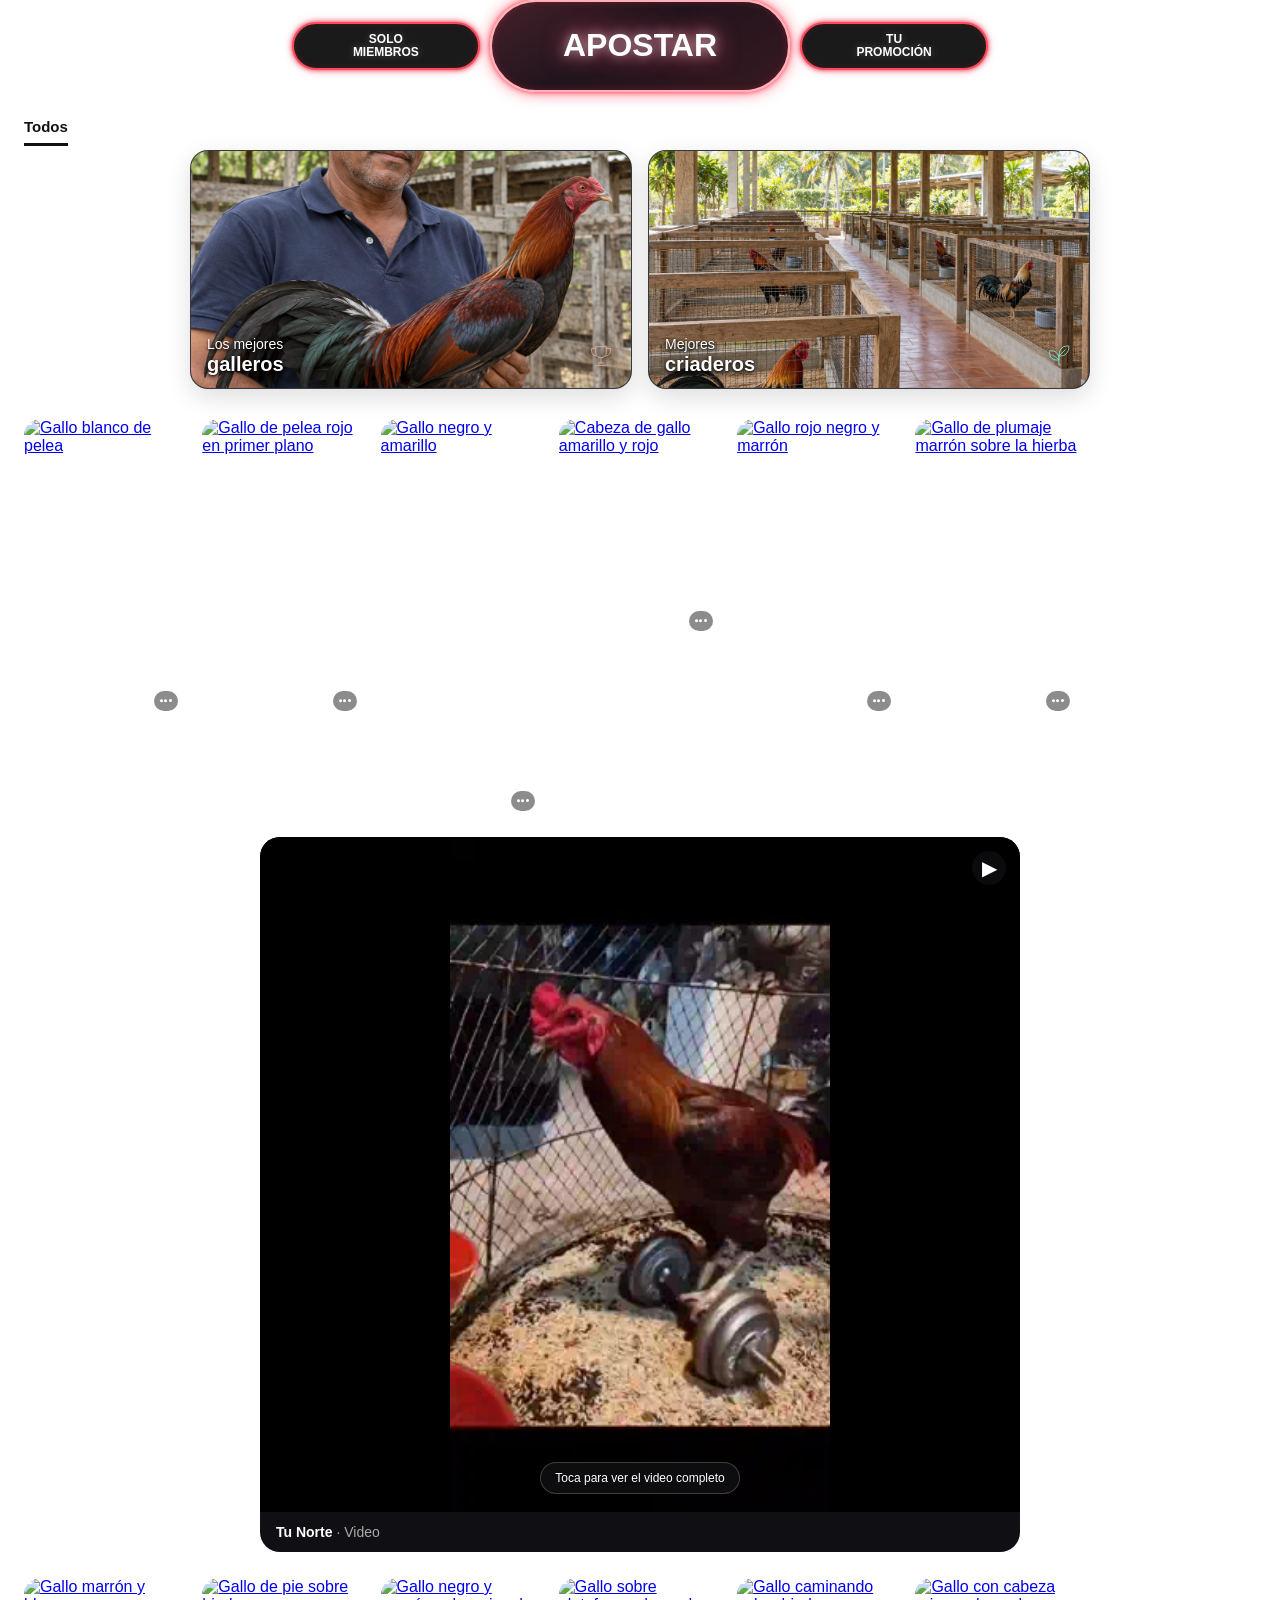
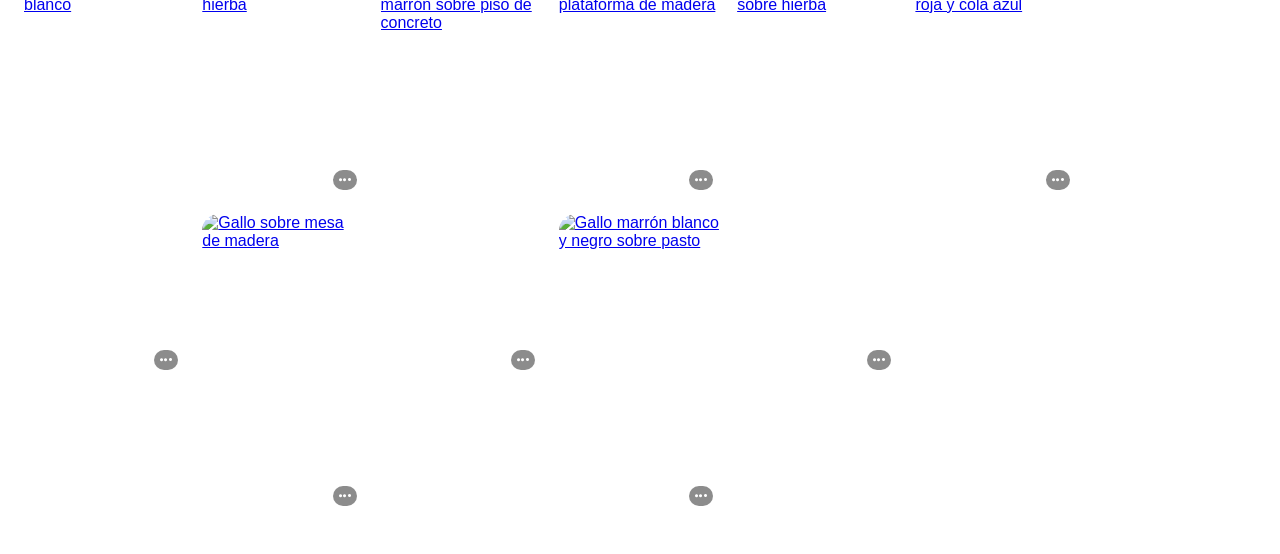
==== commit 5e4ccf22: "Synchronize featured card slides in opposing directions" ====
--- a/index.html
+++ b/index.html
@@ -552,7 +552,7 @@
 .home-hero{border-radius:16px;overflow:hidden;margin-bottom:10px}
 }
 </style>
-<link rel="stylesheet" href="featured-stories.css?v=5">
+<link rel="stylesheet" href="featured-stories.css?v=6">
 </head>
 <body>
 
@@ -722,7 +722,7 @@
 <script src="site-content.js?v=1"></script>
 <script src="home-gallery.js?v=2"></script>
 <script src="feed-video.js?v=5"></script>
-<script src="featured-stories.js?v=4"></script>
+<script src="featured-stories.js?v=5"></script>
 </body>
 </html>
 
--- a/featured-stories.css
+++ b/featured-stories.css
@@ -47,4 +47,9 @@
 .category-card .category-photo.is-leaving{opacity:1;animation:category-slide-out .7s cubic-bezier(.22,.61,.36,1) both}
 @keyframes category-slide-in{from{transform:translateX(-100%)}to{transform:translateX(0)}}
 @keyframes category-slide-out{from{transform:translateX(0)}to{transform:translateX(100%)}}
+/* La tarjeta derecha se desliza hacia el centro en sentido contrario. */
+.category-card.criaderos .category-photo.is-entering{animation-name:category-slide-in-reverse}
+.category-card.criaderos .category-photo.is-leaving{animation-name:category-slide-out-reverse}
+@keyframes category-slide-in-reverse{from{transform:translateX(100%)}to{transform:translateX(0)}}
+@keyframes category-slide-out-reverse{from{transform:translateX(0)}to{transform:translateX(-100%)}}
 @media(prefers-reduced-motion:reduce){.category-card .category-photo.is-entering,.category-card .category-photo.is-leaving{animation:none}.category-card .category-photo.is-leaving{opacity:0}}
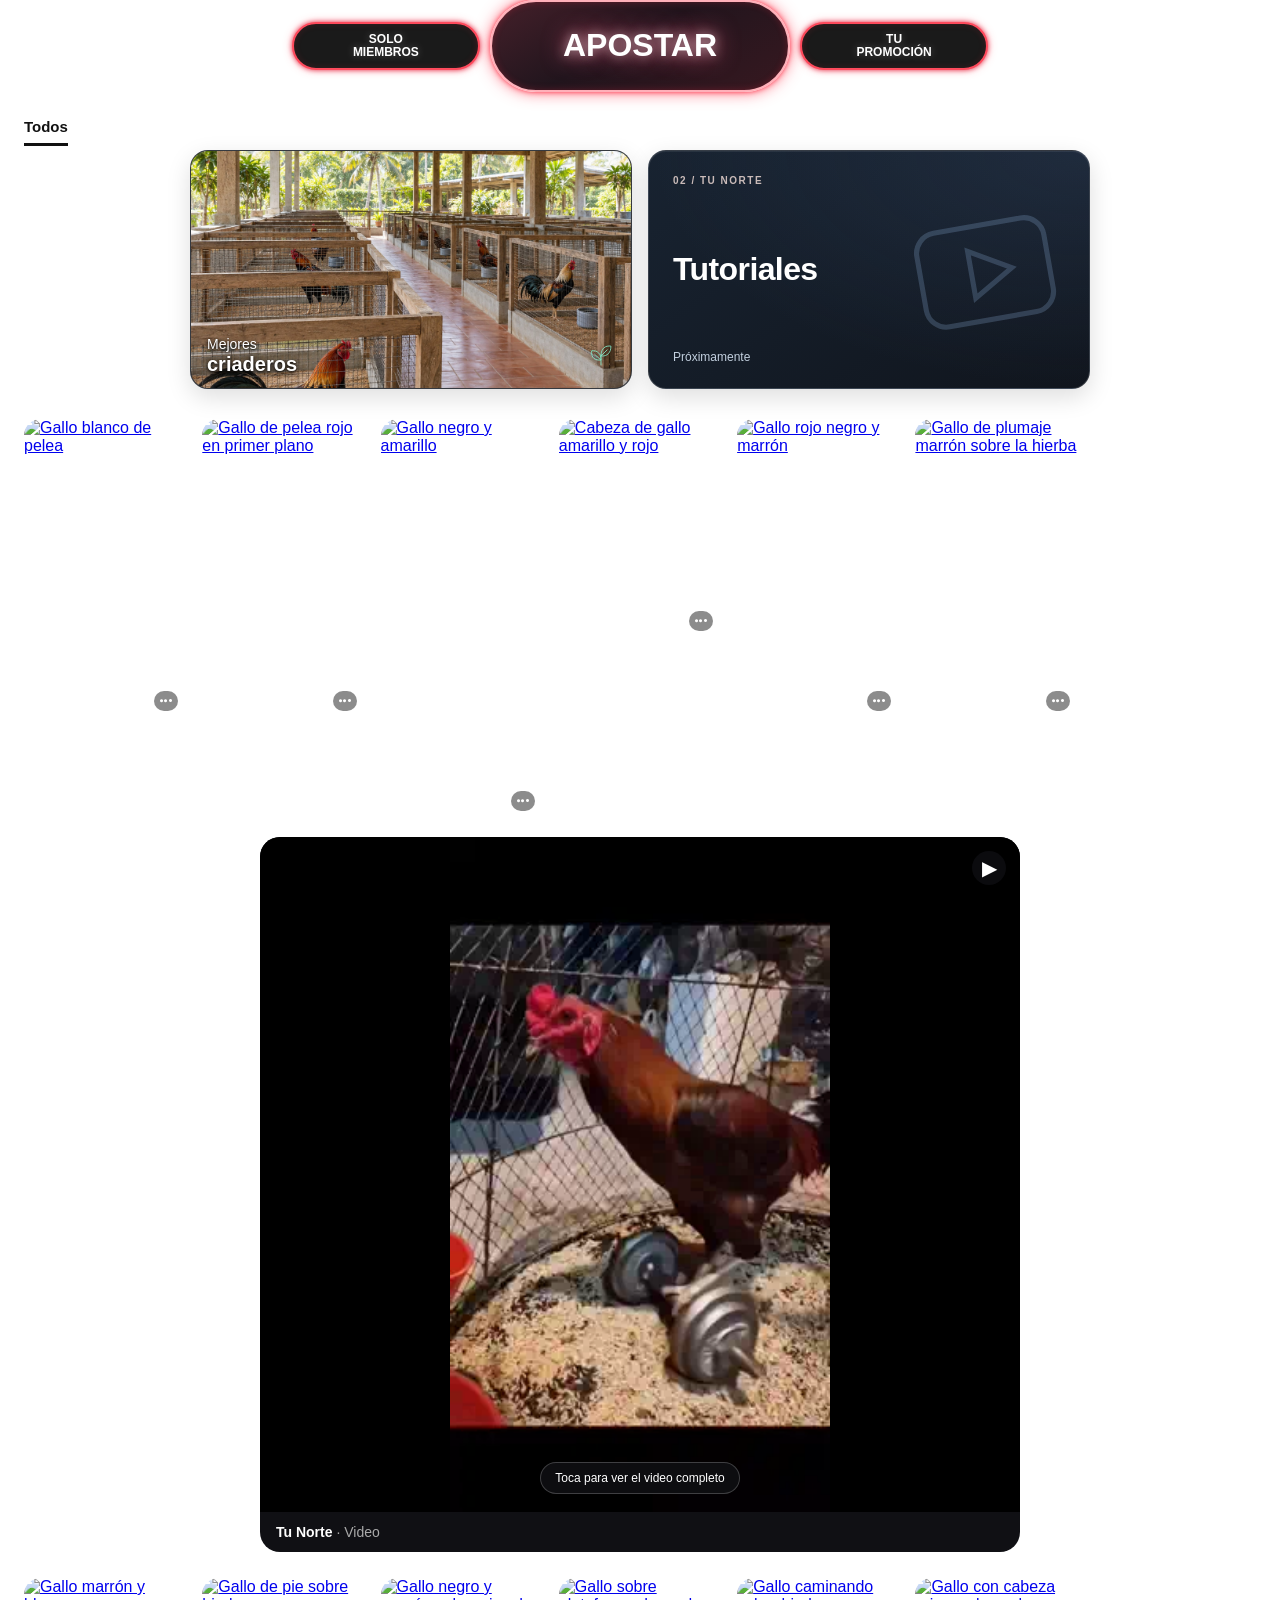
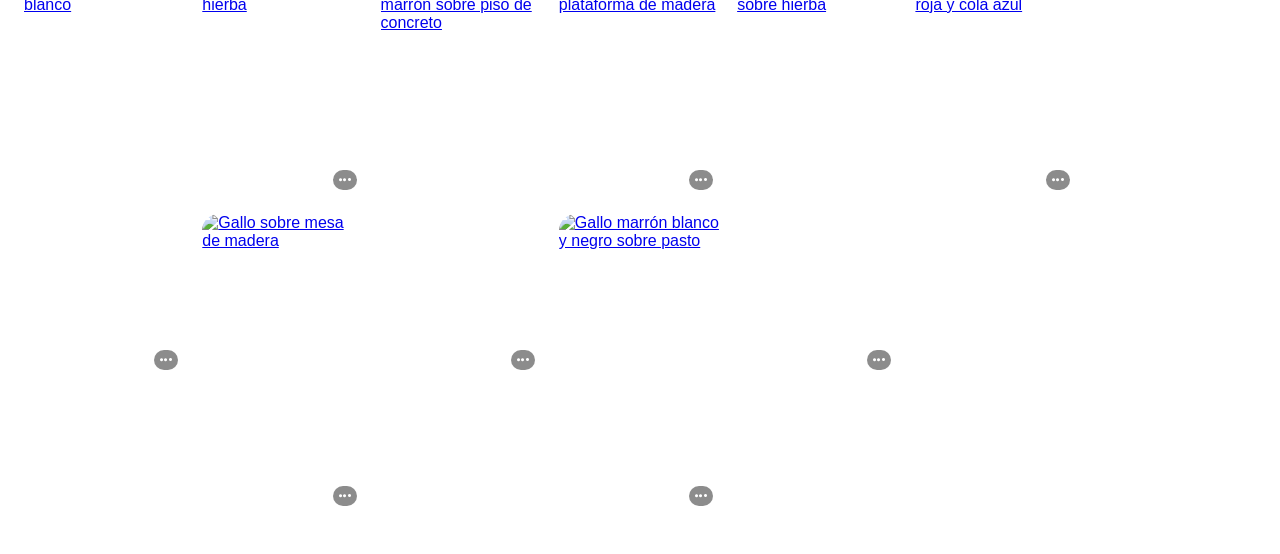
==== commit eecbce32: "Move criaderos left, reserve tutorials, and simplify live layout" ====
--- a/index.html
+++ b/index.html
@@ -553,7 +553,7 @@
 }
 </style>
 <link rel="stylesheet" href="featured-stories.css?v=6">
-</head>
+<style>.category-card.tutorials{background:radial-gradient(ellipse at 100% 0%,#425c8340,transparent 70%),linear-gradient(145deg,#182331,#10151d);cursor:default}.tutorials .category-art{color:#8caed8}.tutorials h2 strong{font-size:clamp(17px,4.2vw,32px)}.tutorials-soon{position:relative;z-index:1;font-size:clamp(9px,2.1vw,12px);color:#c3d0df}.category-card.tutorials::after{display:none}</style></head>
 <body>
 
 
@@ -598,8 +598,8 @@
 
         <!-- Feed Grid Section (Bottom red circles from image) -->
         <section class="category-cards" aria-label="Destacados de Tu Norte">
-<article class="category-card galleros" role="button" tabindex="0" data-story-gallery="galleros" aria-haspopup="dialog" aria-label="Ver seis fotos: Los mejores galleros"><span class="category-index">01 / TU NORTE</span><span class="category-art"><svg viewBox="0 0 48 48" fill="none" stroke="currentColor" stroke-width="1.5" aria-hidden="true"><path d="M15 8h18v10a9 9 0 0 1-18 0V8ZM15 11H8v5a8 8 0 0 0 9 8M33 11h7v5a8 8 0 0 1-9 8M24 27v9M16 40h16M19 36h10"/></svg></span><h2>Los mejores<br><strong>galleros</strong></h2><span class="category-line" aria-hidden="true"></span></article>
-<article class="category-card criaderos" role="button" tabindex="0" data-story-gallery="criaderos" aria-haspopup="dialog" aria-label="Ver seis fotos: Mejores criaderos"><span class="category-index">02 / TU NORTE</span><span class="category-art"><svg viewBox="0 0 48 48" fill="none" stroke="currentColor" stroke-width="1.5" aria-hidden="true"><path d="M24 40V21M24 31C9 32 7 22 8 15c10-1 16 5 16 16ZM24 24C24 10 32 6 41 7c0 11-6 18-17 17Z"/><path d="m13 21 11 10m0-7L35 13"/></svg></span><h2>Mejores<br><strong>criaderos</strong></h2><span class="category-line" aria-hidden="true"></span></article>
+<article class="category-card criaderos" role="button" tabindex="0" data-story-gallery="criaderos" aria-haspopup="dialog" aria-label="Ver seis fotos: Mejores criaderos"><span class="category-index">01 / TU NORTE</span><span class="category-art"><svg viewBox="0 0 48 48" fill="none" stroke="currentColor" stroke-width="1.5" aria-hidden="true"><path d="M24 40V21M24 31C9 32 7 22 8 15c10-1 16 5 16 16ZM24 24C24 10 32 6 41 7c0 11-6 18-17 17Z"/><path d="m13 21 11 10m0-7L35 13"/></svg></span><h2>Mejores<br><strong>criaderos</strong></h2><span class="category-line" aria-hidden="true"></span></article>
+<article class="category-card tutorials" aria-label="Tutoriales, próximamente"><span class="category-index">02 / TU NORTE</span><span class="category-art"><svg viewBox="0 0 48 48" fill="none" stroke="currentColor" stroke-width="1.5" aria-hidden="true"><rect x="5" y="10" width="38" height="28" rx="6"/><path d="m20 17 12 7-12 7Z"/></svg></span><h2><strong>Tutoriales</strong></h2><span class="tutorials-soon">Próximamente</span></article>
 </section>
 <div class="feed-grid">
             <!-- Left Grid Item -->
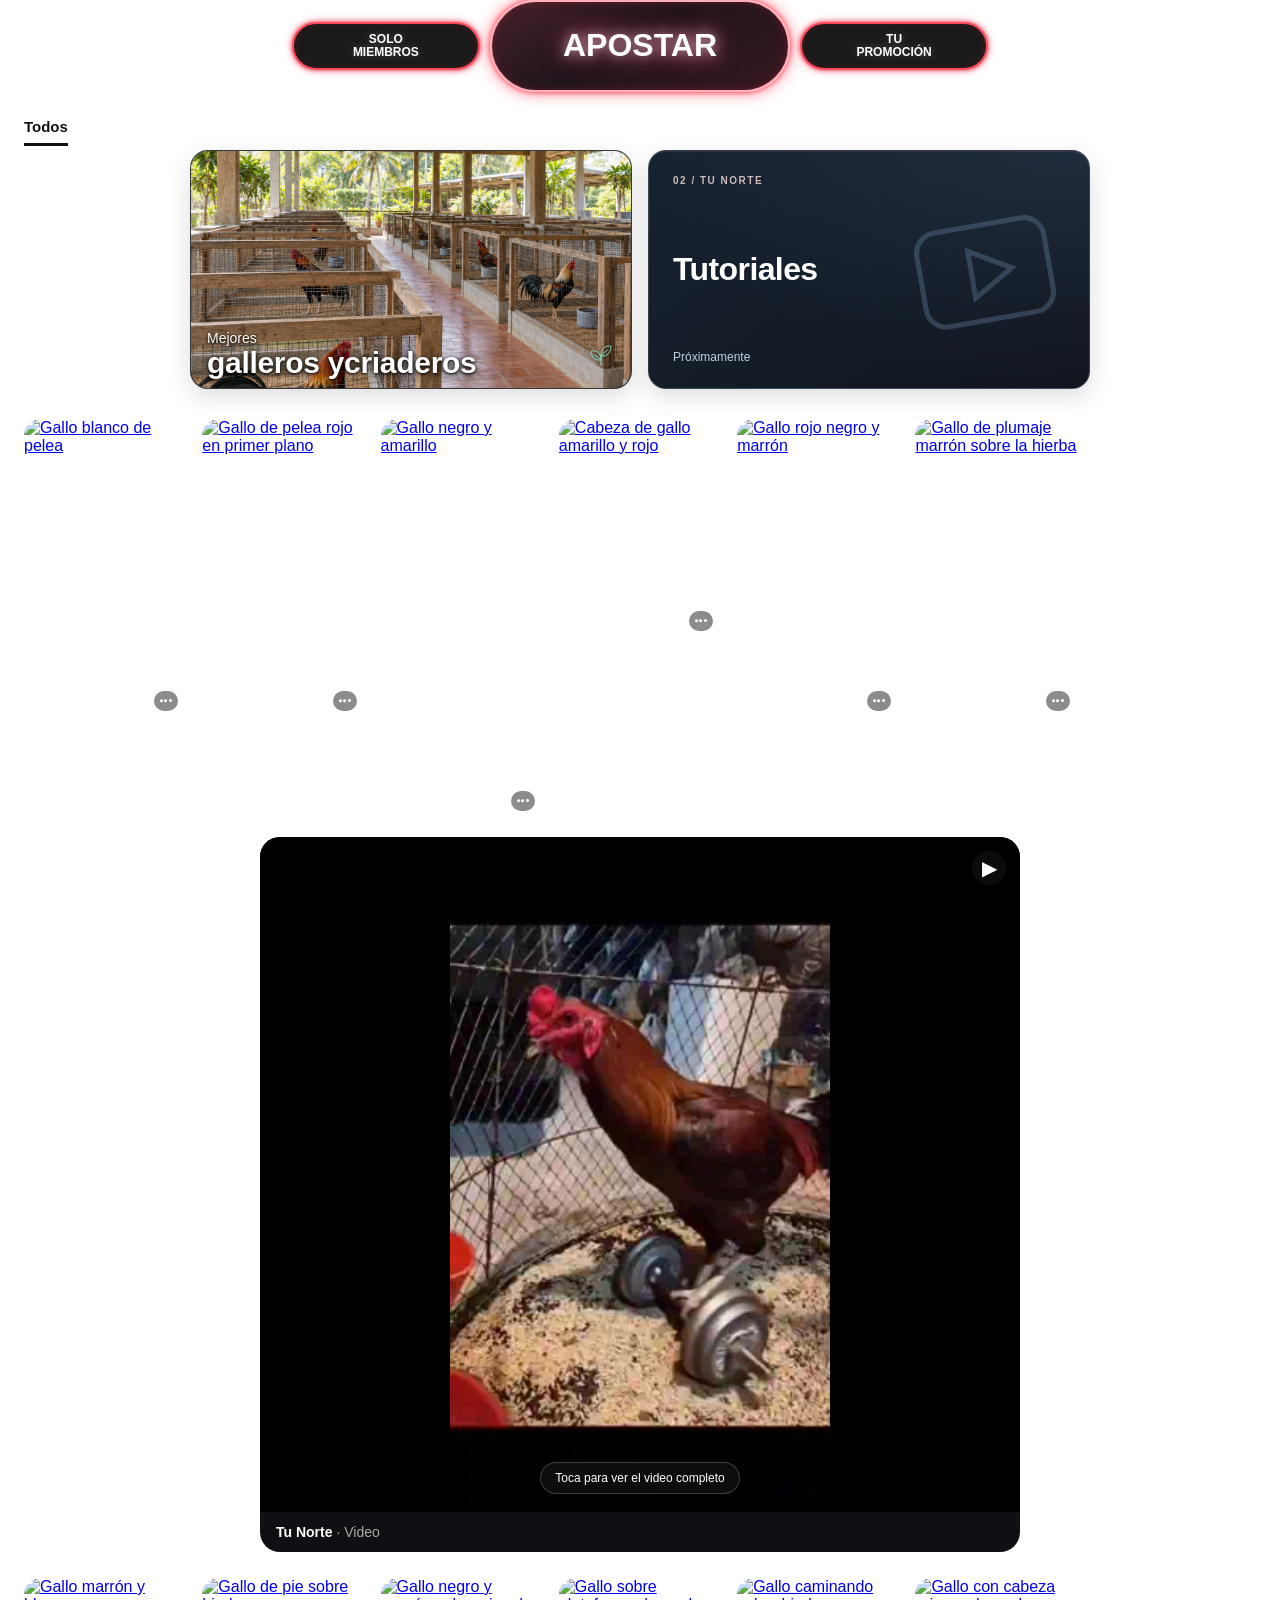
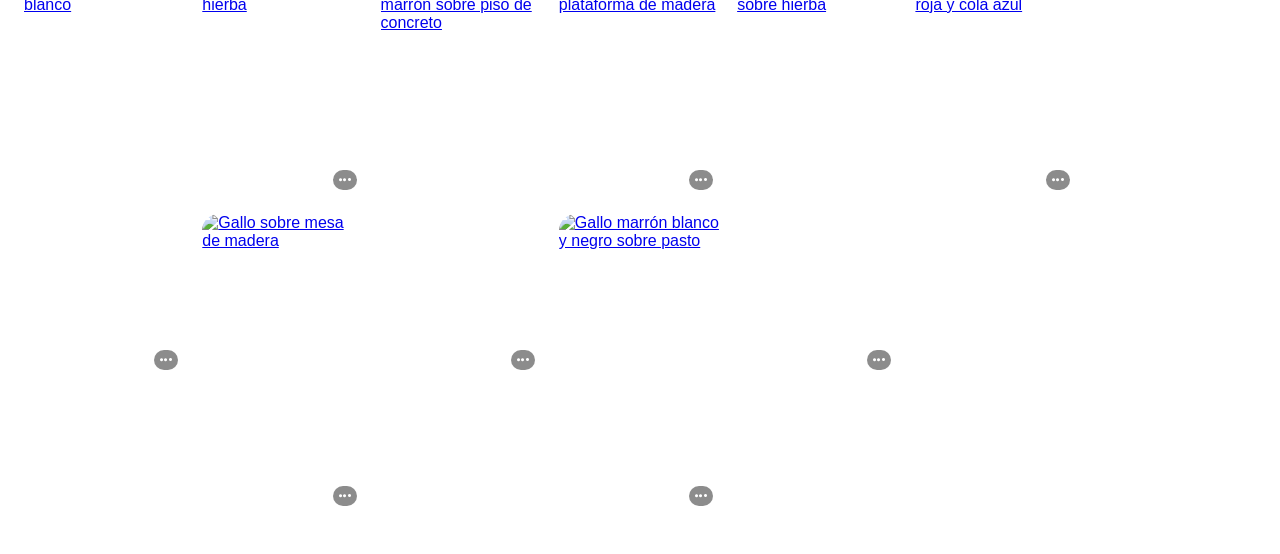
==== commit c9430677: "Label left featured card Mejores galleros y criaderos" ====
--- a/index.html
+++ b/index.html
@@ -553,7 +553,7 @@
 }
 </style>
 <link rel="stylesheet" href="featured-stories.css?v=6">
-<style>.category-card.tutorials{background:radial-gradient(ellipse at 100% 0%,#425c8340,transparent 70%),linear-gradient(145deg,#182331,#10151d);cursor:default}.tutorials .category-art{color:#8caed8}.tutorials h2 strong{font-size:clamp(17px,4.2vw,32px)}.tutorials-soon{position:relative;z-index:1;font-size:clamp(9px,2.1vw,12px);color:#c3d0df}.category-card.tutorials::after{display:none}</style></head>
+<style>.category-card.tutorials{background:radial-gradient(ellipse at 100% 0%,#425c8340,transparent 70%),linear-gradient(145deg,#182331,#10151d);cursor:default}.tutorials .category-art{color:#8caed8}.tutorials h2 strong{font-size:clamp(17px,4.2vw,32px)}.tutorials-soon{position:relative;z-index:1;font-size:clamp(9px,2.1vw,12px);color:#c3d0df}.category-card.tutorials::after{display:none}</style><style>.category-card.criaderos h2{margin:0;line-height:1.05}.category-card.criaderos h2 strong{font-size:clamp(16px,4.3vw,30px);letter-spacing:-.3px}</style></head>
 <body>
 
 
@@ -598,7 +598,7 @@
 
         <!-- Feed Grid Section (Bottom red circles from image) -->
         <section class="category-cards" aria-label="Destacados de Tu Norte">
-<article class="category-card criaderos" role="button" tabindex="0" data-story-gallery="criaderos" aria-haspopup="dialog" aria-label="Ver seis fotos: Mejores criaderos"><span class="category-index">01 / TU NORTE</span><span class="category-art"><svg viewBox="0 0 48 48" fill="none" stroke="currentColor" stroke-width="1.5" aria-hidden="true"><path d="M24 40V21M24 31C9 32 7 22 8 15c10-1 16 5 16 16ZM24 24C24 10 32 6 41 7c0 11-6 18-17 17Z"/><path d="m13 21 11 10m0-7L35 13"/></svg></span><h2>Mejores<br><strong>criaderos</strong></h2><span class="category-line" aria-hidden="true"></span></article>
+<article class="category-card criaderos" role="button" tabindex="0" data-story-gallery="criaderos" aria-haspopup="dialog" aria-label="Mejores galleros y criaderos. Ver galería de criaderos"><span class="category-index">01 / TU NORTE</span><span class="category-art"><svg viewBox="0 0 48 48" fill="none" stroke="currentColor" stroke-width="1.5" aria-hidden="true"><path d="M24 40V21M24 31C9 32 7 22 8 15c10-1 16 5 16 16ZM24 24C24 10 32 6 41 7c0 11-6 18-17 17Z"/><path d="m13 21 11 10m0-7L35 13"/></svg></span><h2>Mejores<br><strong>galleros y<br>criaderos</strong></h2><span class="category-line" aria-hidden="true"></span></article>
 <article class="category-card tutorials" aria-label="Tutoriales, próximamente"><span class="category-index">02 / TU NORTE</span><span class="category-art"><svg viewBox="0 0 48 48" fill="none" stroke="currentColor" stroke-width="1.5" aria-hidden="true"><rect x="5" y="10" width="38" height="28" rx="6"/><path d="m20 17 12 7-12 7Z"/></svg></span><h2><strong>Tutoriales</strong></h2><span class="tutorials-soon">Próximamente</span></article>
 </section>
 <div class="feed-grid">
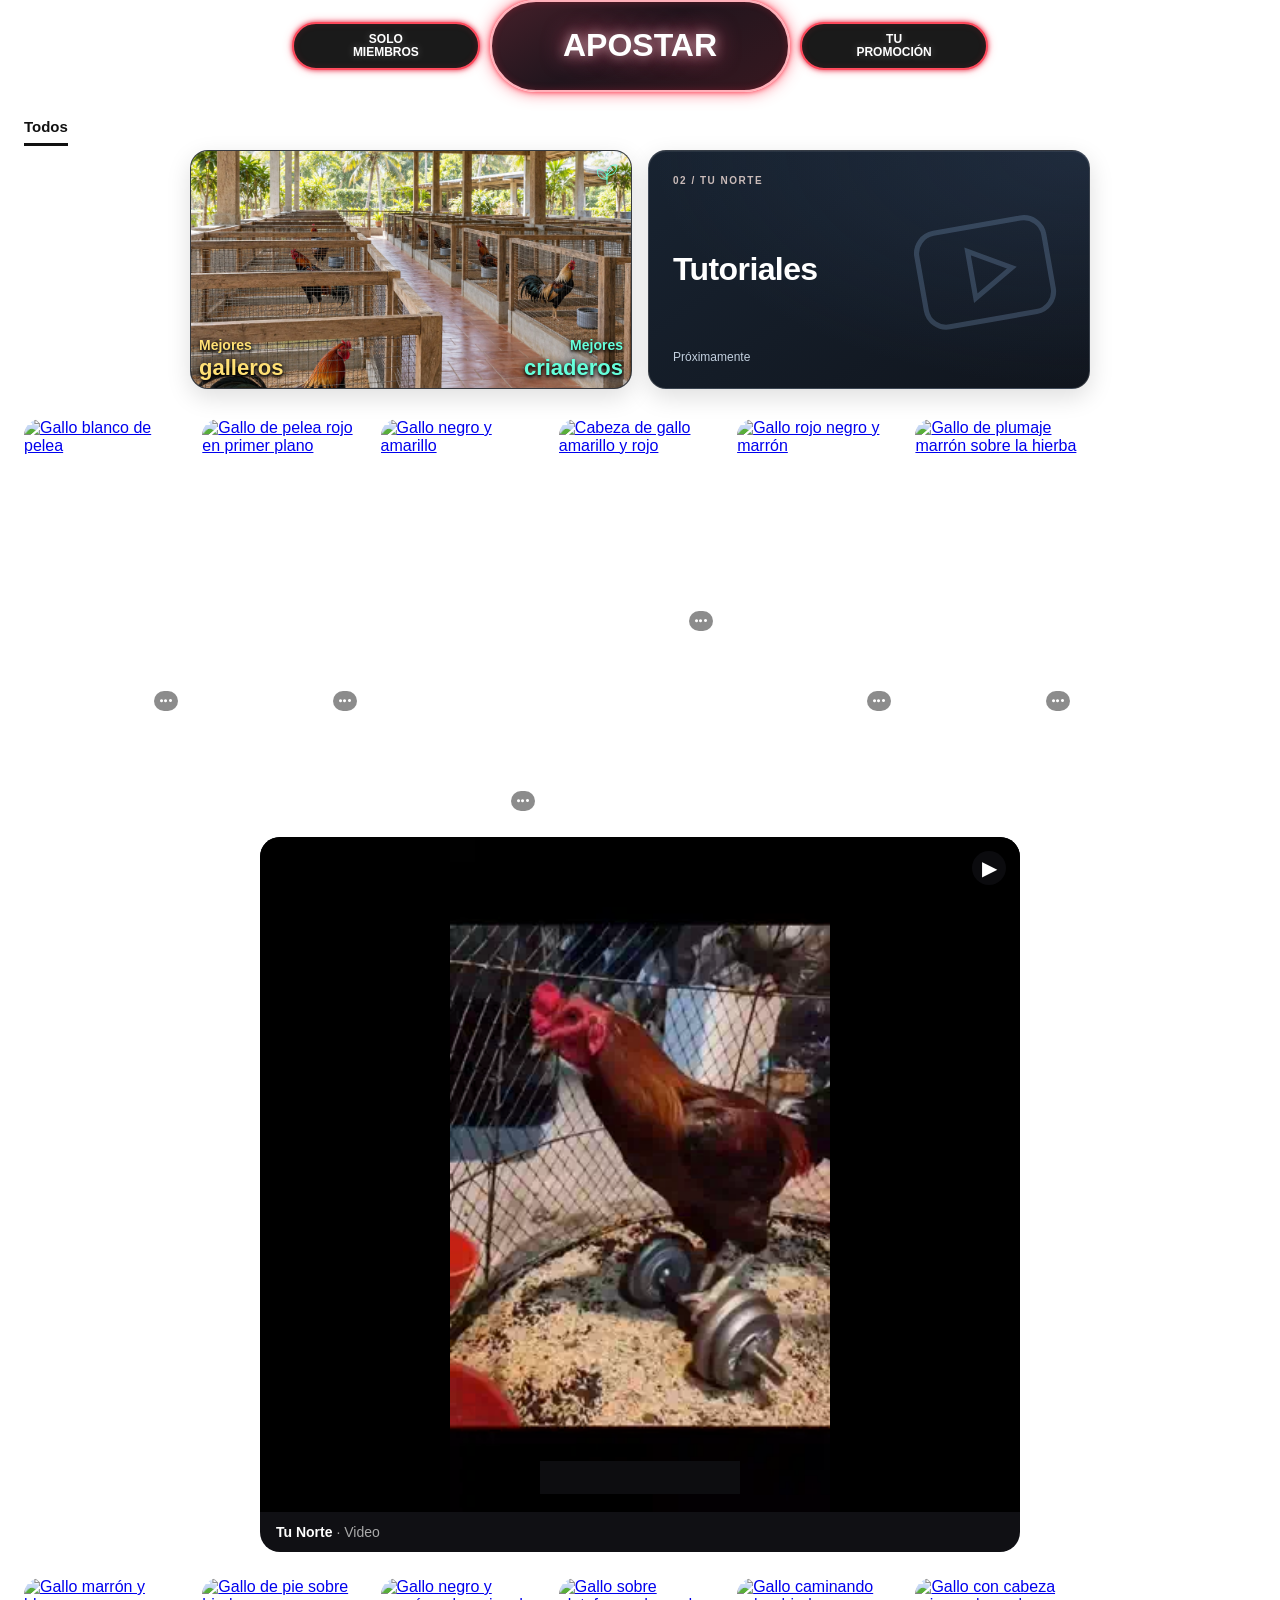
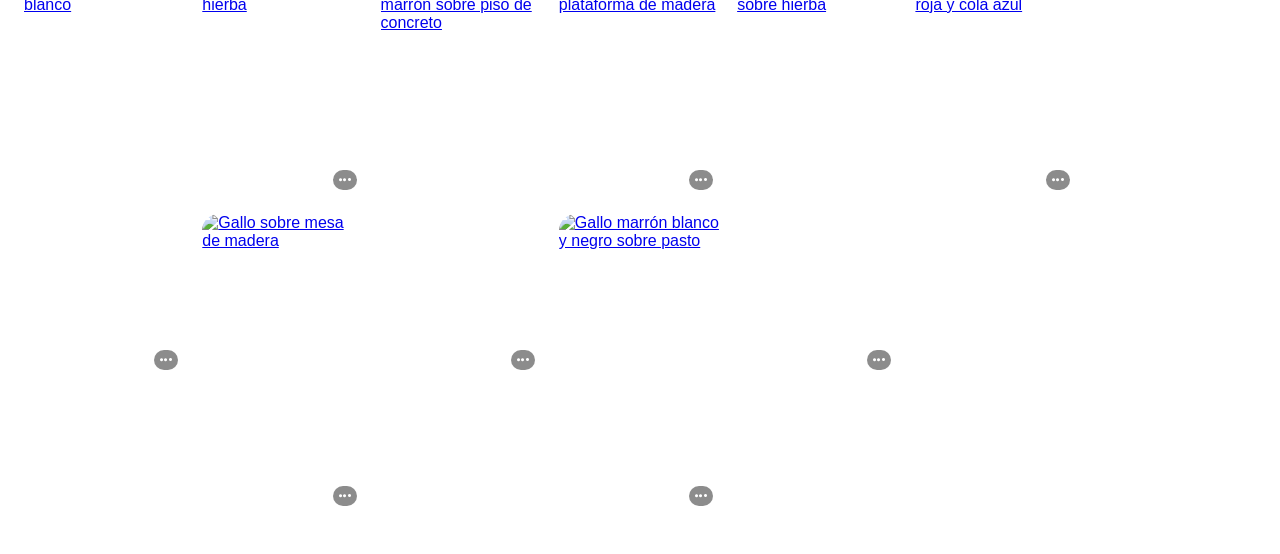
==== commit 3ce67c79: "Fix landscape wager flow and vertical featured card transitions" ====
--- a/index.html
+++ b/index.html
@@ -552,7 +552,7 @@
 .home-hero{border-radius:16px;overflow:hidden;margin-bottom:10px}
 }
 </style>
-<link rel="stylesheet" href="featured-stories.css?v=6">
+<link rel="stylesheet" href="featured-stories.css?v=7">
 <style>.category-card.tutorials{background:radial-gradient(ellipse at 100% 0%,#425c8340,transparent 70%),linear-gradient(145deg,#182331,#10151d);cursor:default}.tutorials .category-art{color:#8caed8}.tutorials h2 strong{font-size:clamp(17px,4.2vw,32px)}.tutorials-soon{position:relative;z-index:1;font-size:clamp(9px,2.1vw,12px);color:#c3d0df}.category-card.tutorials::after{display:none}</style><style>.category-card.criaderos h2{margin:0;line-height:1.05}.category-card.criaderos h2 strong{font-size:clamp(16px,4.3vw,30px);letter-spacing:-.3px}</style></head>
 <body>
 
@@ -598,7 +598,7 @@
 
         <!-- Feed Grid Section (Bottom red circles from image) -->
         <section class="category-cards" aria-label="Destacados de Tu Norte">
-<article class="category-card criaderos" role="button" tabindex="0" data-story-gallery="criaderos" aria-haspopup="dialog" aria-label="Mejores galleros y criaderos. Ver galería de criaderos"><span class="category-index">01 / TU NORTE</span><span class="category-art"><svg viewBox="0 0 48 48" fill="none" stroke="currentColor" stroke-width="1.5" aria-hidden="true"><path d="M24 40V21M24 31C9 32 7 22 8 15c10-1 16 5 16 16ZM24 24C24 10 32 6 41 7c0 11-6 18-17 17Z"/><path d="m13 21 11 10m0-7L35 13"/></svg></span><h2>Mejores<br><strong>galleros y<br>criaderos</strong></h2><span class="category-line" aria-hidden="true"></span></article>
+<article class="category-card criaderos" role="button" tabindex="0" data-story-gallery="criaderos" aria-haspopup="dialog" aria-label="Mejores galleros y criaderos. Ver galería de criaderos"><span class="category-index">01 / TU NORTE</span><span class="category-art"><svg viewBox="0 0 48 48" fill="none" stroke="currentColor" stroke-width="1.5" aria-hidden="true"><path d="M24 40V21M24 31C9 32 7 22 8 15c10-1 16 5 16 16ZM24 24C24 10 32 6 41 7c0 11-6 18-17 17Z"/><path d="m13 21 11 10m0-7L35 13"/></svg></span><h2 class="featured-dual-title"><span class="featured-galleros">Mejores<strong>galleros</strong></span><span class="featured-criaderos">Mejores<strong>criaderos</strong></span></h2><span class="category-line" aria-hidden="true"></span></article>
 <article class="category-card tutorials" aria-label="Tutoriales, próximamente"><span class="category-index">02 / TU NORTE</span><span class="category-art"><svg viewBox="0 0 48 48" fill="none" stroke="currentColor" stroke-width="1.5" aria-hidden="true"><rect x="5" y="10" width="38" height="28" rx="6"/><path d="m20 17 12 7-12 7Z"/></svg></span><h2><strong>Tutoriales</strong></h2><span class="tutorials-soon">Próximamente</span></article>
 </section>
 <div class="feed-grid">
--- a/featured-stories.css
+++ b/featured-stories.css
@@ -45,11 +45,22 @@
 /* La foto nueva entra por la izquierda y empuja la anterior a la derecha. */
 .category-card .category-photo.is-entering{animation:category-slide-in .7s cubic-bezier(.22,.61,.36,1) both}
 .category-card .category-photo.is-leaving{opacity:1;animation:category-slide-out .7s cubic-bezier(.22,.61,.36,1) both}
-@keyframes category-slide-in{from{transform:translateX(-100%)}to{transform:translateX(0)}}
-@keyframes category-slide-out{from{transform:translateX(0)}to{transform:translateX(100%)}}
+@keyframes category-slide-in{from{transform:translateY(-100%)}to{transform:translateY(0)}}
+@keyframes category-slide-out{from{transform:translateY(0)}to{transform:translateY(100%)}}
 /* La tarjeta derecha se desliza hacia el centro en sentido contrario. */
 .category-card.criaderos .category-photo.is-entering{animation-name:category-slide-in-reverse}
 .category-card.criaderos .category-photo.is-leaving{animation-name:category-slide-out-reverse}
-@keyframes category-slide-in-reverse{from{transform:translateX(100%)}to{transform:translateX(0)}}
-@keyframes category-slide-out-reverse{from{transform:translateX(0)}to{transform:translateX(-100%)}}
+@keyframes category-slide-in-reverse{from{transform:translateY(-100%)}to{transform:translateY(0)}}
+@keyframes category-slide-out-reverse{from{transform:translateY(0)}to{transform:translateY(100%)}}
 @media(prefers-reduced-motion:reduce){.category-card .category-photo.is-entering,.category-card .category-photo.is-leaving{animation:none}.category-card .category-photo.is-leaving{opacity:0}}
+
+/* Dos títulos dentro de la misma tarjeta, sin franja sobre la fotografía. */
+.category-card[data-story-gallery] h2.featured-dual-title{left:8px;right:8px;bottom:8px;height:auto;display:grid;grid-template-columns:minmax(0,1fr) minmax(0,1fr);gap:6px;align-items:end}
+.featured-dual-title>span{display:flex;flex-direction:column;gap:2px;min-width:0;font-size:clamp(9px,1.8vw,14px);font-weight:700;text-shadow:0 2px 3px #000,0 0 8px #000}
+.category-card.criaderos h2.featured-dual-title strong{font-size:clamp(11px,2.8vw,22px);line-height:1.15;letter-spacing:0;font-weight:900}
+.featured-galleros{color:#ffe075}.featured-criaderos{color:#66ffdb;text-align:right}
+.category-card[data-story-gallery] .category-art{top:10px;right:10px;bottom:auto;color:#66ffdb}
+.category-card.criaderos .category-photo.is-entering{animation-name:category-slide-down-in}
+.category-card.criaderos .category-photo.is-leaving{animation-name:category-slide-down-out}
+@keyframes category-slide-down-in{from{transform:translateY(-100%)}to{transform:translateY(0)}}
+@keyframes category-slide-down-out{from{transform:translateY(0)}to{transform:translateY(100%)}}
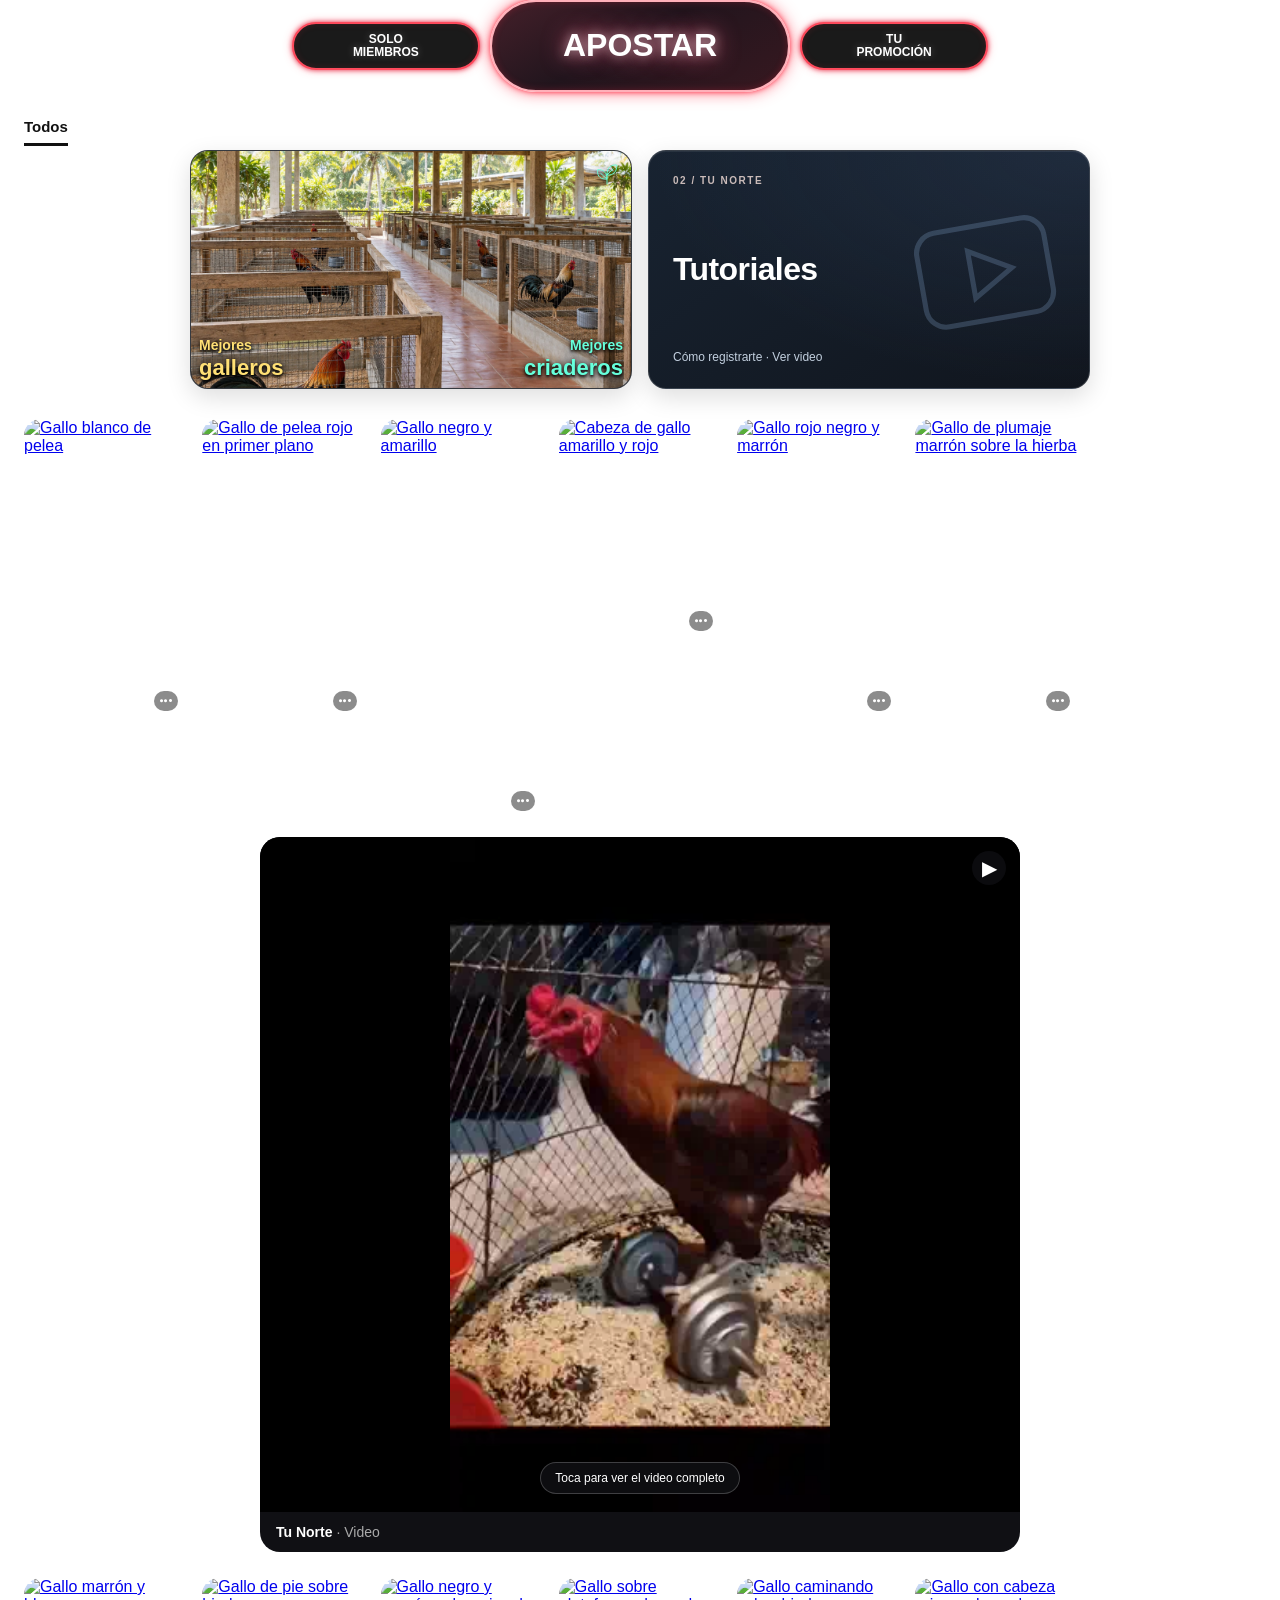
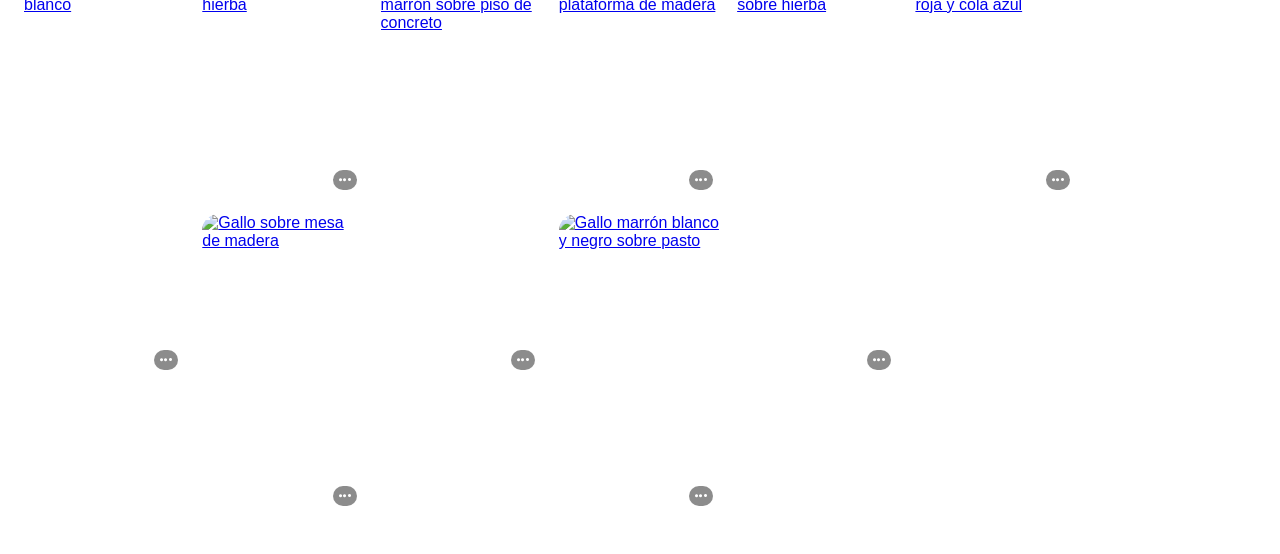
==== commit 27b94f82: "Add registration tutorial video with on-demand accessible player" ====
--- a/index.html
+++ b/index.html
@@ -553,7 +553,22 @@
 }
 </style>
 <link rel="stylesheet" href="featured-stories.css?v=7">
-<style>.category-card.tutorials{background:radial-gradient(ellipse at 100% 0%,#425c8340,transparent 70%),linear-gradient(145deg,#182331,#10151d);cursor:default}.tutorials .category-art{color:#8caed8}.tutorials h2 strong{font-size:clamp(17px,4.2vw,32px)}.tutorials-soon{position:relative;z-index:1;font-size:clamp(9px,2.1vw,12px);color:#c3d0df}.category-card.tutorials::after{display:none}</style><style>.category-card.criaderos h2{margin:0;line-height:1.05}.category-card.criaderos h2 strong{font-size:clamp(16px,4.3vw,30px);letter-spacing:-.3px}</style></head>
+<style>.category-card.tutorials{background:radial-gradient(ellipse at 100% 0%,#425c8340,transparent 70%),linear-gradient(145deg,#182331,#10151d);cursor:default}.tutorials .category-art{color:#8caed8}.tutorials h2 strong{font-size:clamp(17px,4.2vw,32px)}.tutorials-soon{position:relative;z-index:1;font-size:clamp(9px,2.1vw,12px);color:#c3d0df}.category-card.tutorials::after{display:none}</style><style>.category-card.criaderos h2{margin:0;line-height:1.05}.category-card.criaderos h2 strong{font-size:clamp(16px,4.3vw,30px);letter-spacing:-.3px}</style>
+<style>
+.category-card.tutorials{cursor:pointer}
+.category-card.tutorials:focus-visible{outline:2px solid #fff;outline-offset:3px}
+.tutorial-dialog{position:fixed;inset:0;margin:auto;width:min(94vw,520px);max-width:94vw;height:min(92dvh,900px);max-height:92dvh;padding:0;border:1px solid #ffffff30;border-radius:18px;background:#0b1018;color:#fff;overflow:hidden}
+.tutorial-dialog:not([open]){display:none}
+.tutorial-dialog::backdrop{background:#000d}
+.tutorial-dialog[open]{display:flex;flex-direction:column}
+.tutorial-dialog header{display:flex;align-items:center;justify-content:space-between;gap:12px;padding:12px 16px;flex:none}
+.tutorial-dialog h2{font:700 16px/1.3 system-ui;margin:0}
+.tutorial-dialog button{border:1px solid #ffffff50;border-radius:8px;background:#ffffff12;color:#fff;padding:8px 12px;font:600 14px system-ui;cursor:pointer}
+.tutorial-dialog video{display:block;flex:1;min-height:0;width:100%;object-fit:contain;background:#000}
+.tutorial-dialog p{margin:0;padding:8px 16px;font:12px/1.4 system-ui;color:#b9c8dc}
+.tutorial-dialog p:empty{display:none}
+</style>
+</head>
 <body>
 
 
@@ -599,7 +614,7 @@
         <!-- Feed Grid Section (Bottom red circles from image) -->
         <section class="category-cards" aria-label="Destacados de Tu Norte">
 <article class="category-card criaderos" role="button" tabindex="0" data-story-gallery="criaderos" aria-haspopup="dialog" aria-label="Mejores galleros y criaderos. Ver galería de criaderos"><span class="category-index">01 / TU NORTE</span><span class="category-art"><svg viewBox="0 0 48 48" fill="none" stroke="currentColor" stroke-width="1.5" aria-hidden="true"><path d="M24 40V21M24 31C9 32 7 22 8 15c10-1 16 5 16 16ZM24 24C24 10 32 6 41 7c0 11-6 18-17 17Z"/><path d="m13 21 11 10m0-7L35 13"/></svg></span><h2 class="featured-dual-title"><span class="featured-galleros">Mejores<strong>galleros</strong></span><span class="featured-criaderos">Mejores<strong>criaderos</strong></span></h2><span class="category-line" aria-hidden="true"></span></article>
-<article class="category-card tutorials" aria-label="Tutoriales, próximamente"><span class="category-index">02 / TU NORTE</span><span class="category-art"><svg viewBox="0 0 48 48" fill="none" stroke="currentColor" stroke-width="1.5" aria-hidden="true"><rect x="5" y="10" width="38" height="28" rx="6"/><path d="m20 17 12 7-12 7Z"/></svg></span><h2><strong>Tutoriales</strong></h2><span class="tutorials-soon">Próximamente</span></article>
+<article class="category-card tutorials" role="button" tabindex="0" aria-haspopup="dialog" aria-controls="registration-tutorial" aria-label="Ver tutorial: cómo registrarte"><span class="category-index">02 / TU NORTE</span><span class="category-art"><svg viewBox="0 0 48 48" fill="none" stroke="currentColor" stroke-width="1.5" aria-hidden="true"><rect x="5" y="10" width="38" height="28" rx="6"/><path d="m20 17 12 7-12 7Z"/></svg></span><h2><strong>Tutoriales</strong></h2><span class="tutorials-soon">Cómo registrarte · Ver video</span></article>
 </section>
 <div class="feed-grid">
             <!-- Left Grid Item -->
@@ -723,6 +738,12 @@
 <script src="home-gallery.js?v=2"></script>
 <script src="feed-video.js?v=5"></script>
 <script src="featured-stories.js?v=5"></script>
+<dialog id="registration-tutorial" class="tutorial-dialog" aria-labelledby="registration-tutorial-title">
+<header><h2 id="registration-tutorial-title">Cómo registrarte en Tu Norte</h2><button type="button" aria-label="Cerrar tutorial">Cerrar ✕</button></header>
+<video controls playsinline preload="none" aria-label="Tutorial de registro"></video>
+<p role="status"></p>
+</dialog>
+<script src="tutorial-video.js?v=1"></script>
 </body>
 </html>
 
